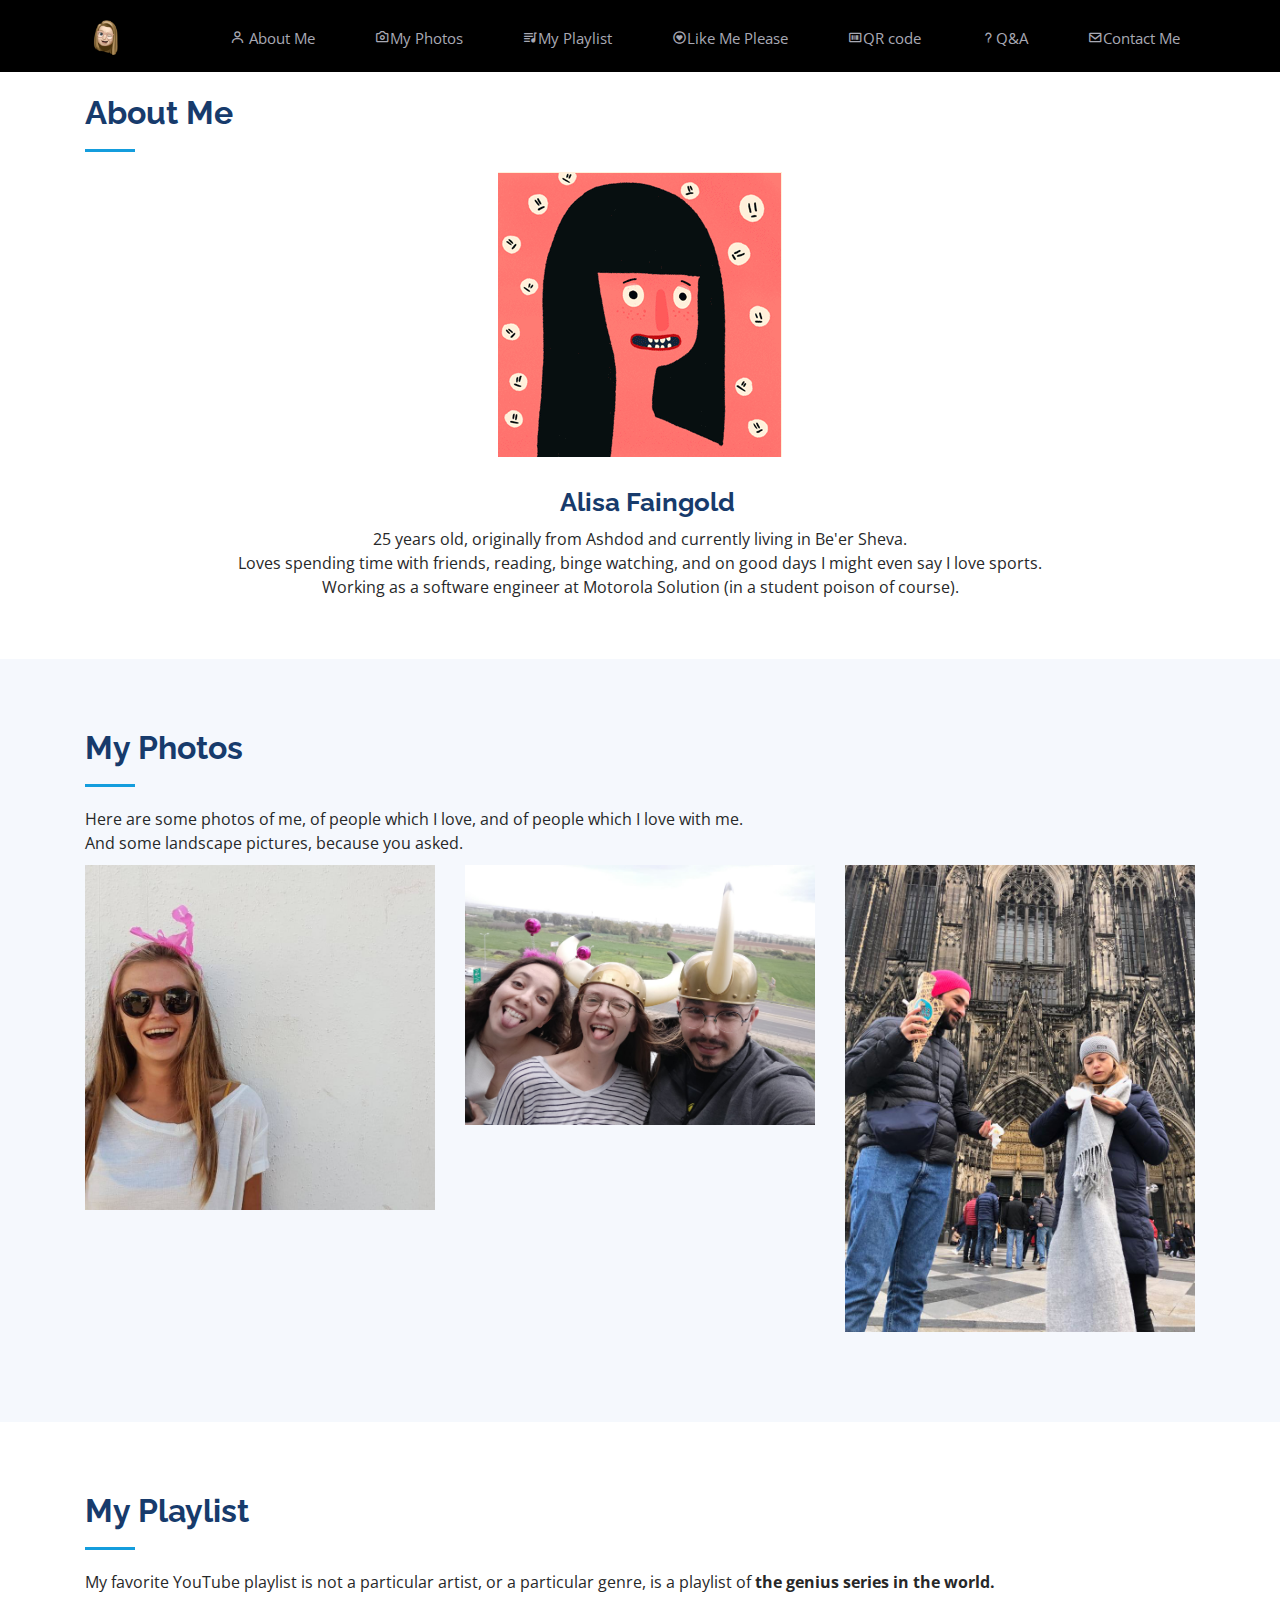
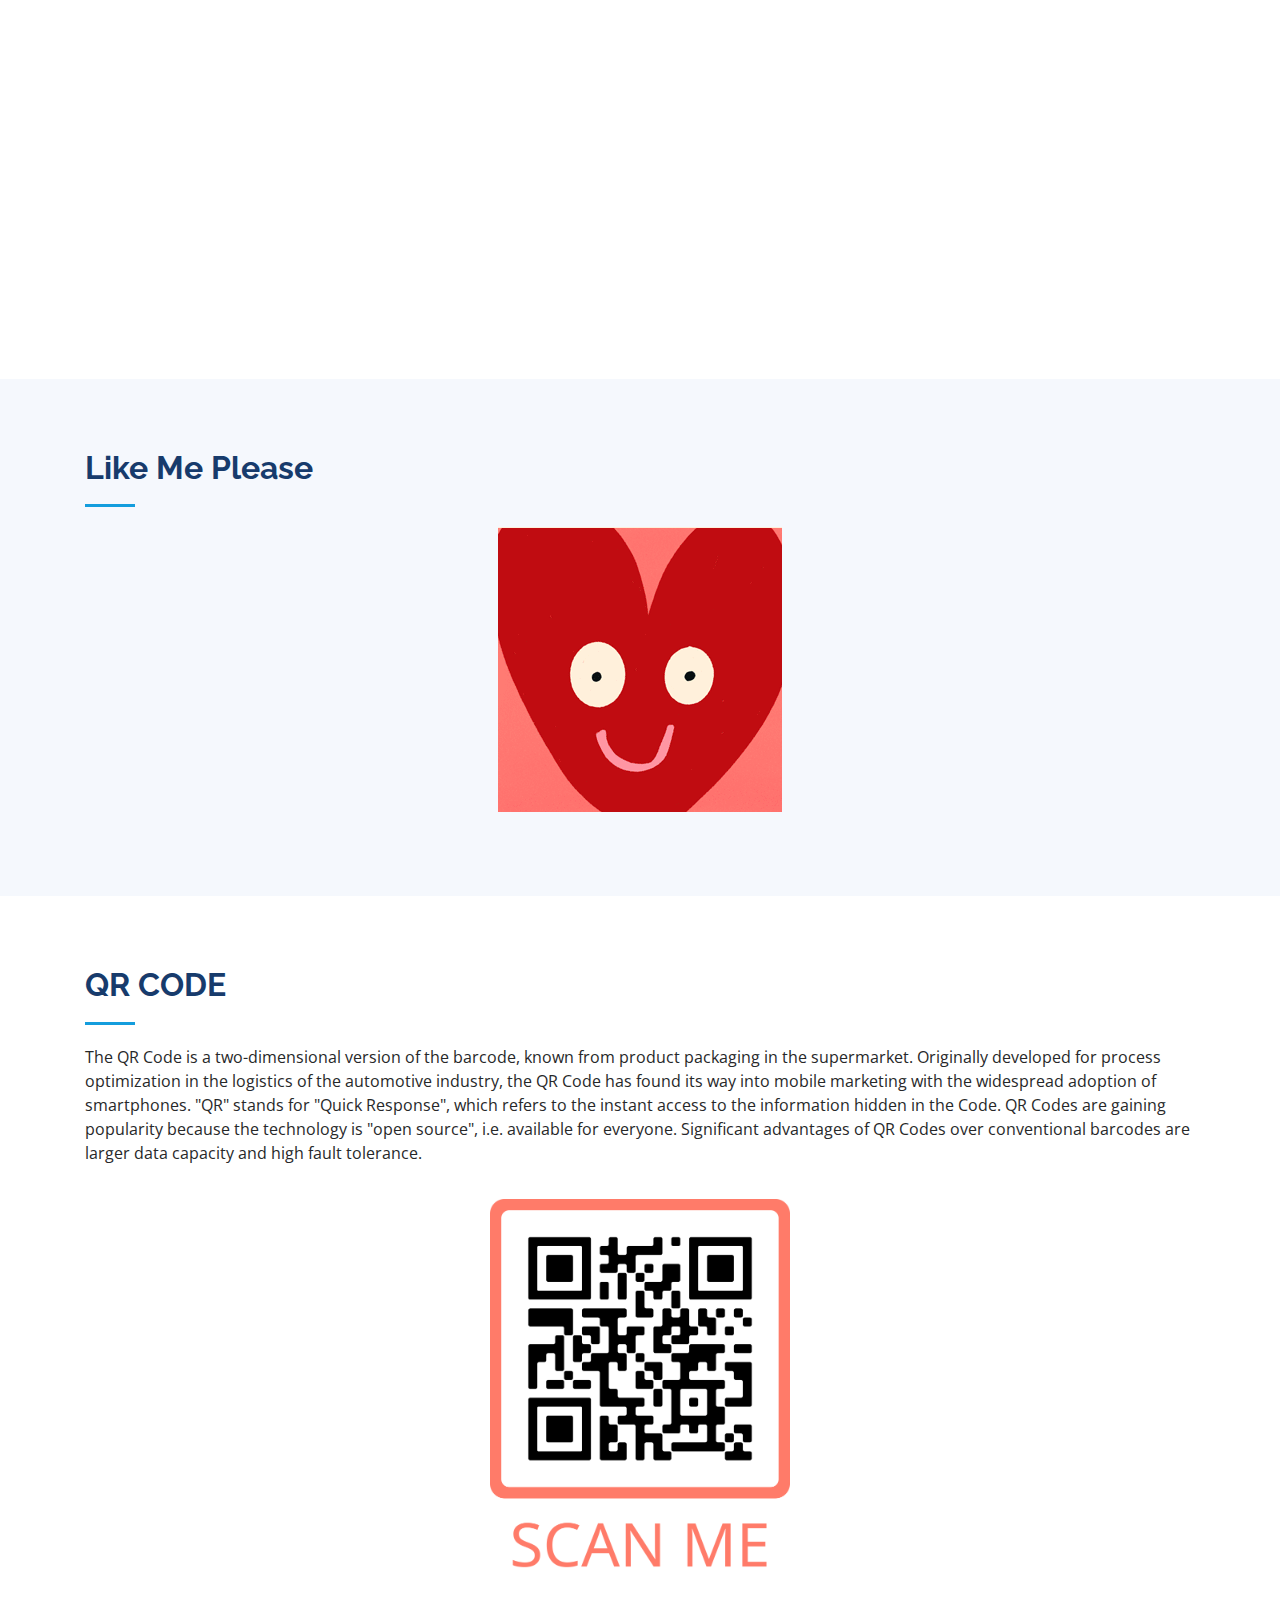
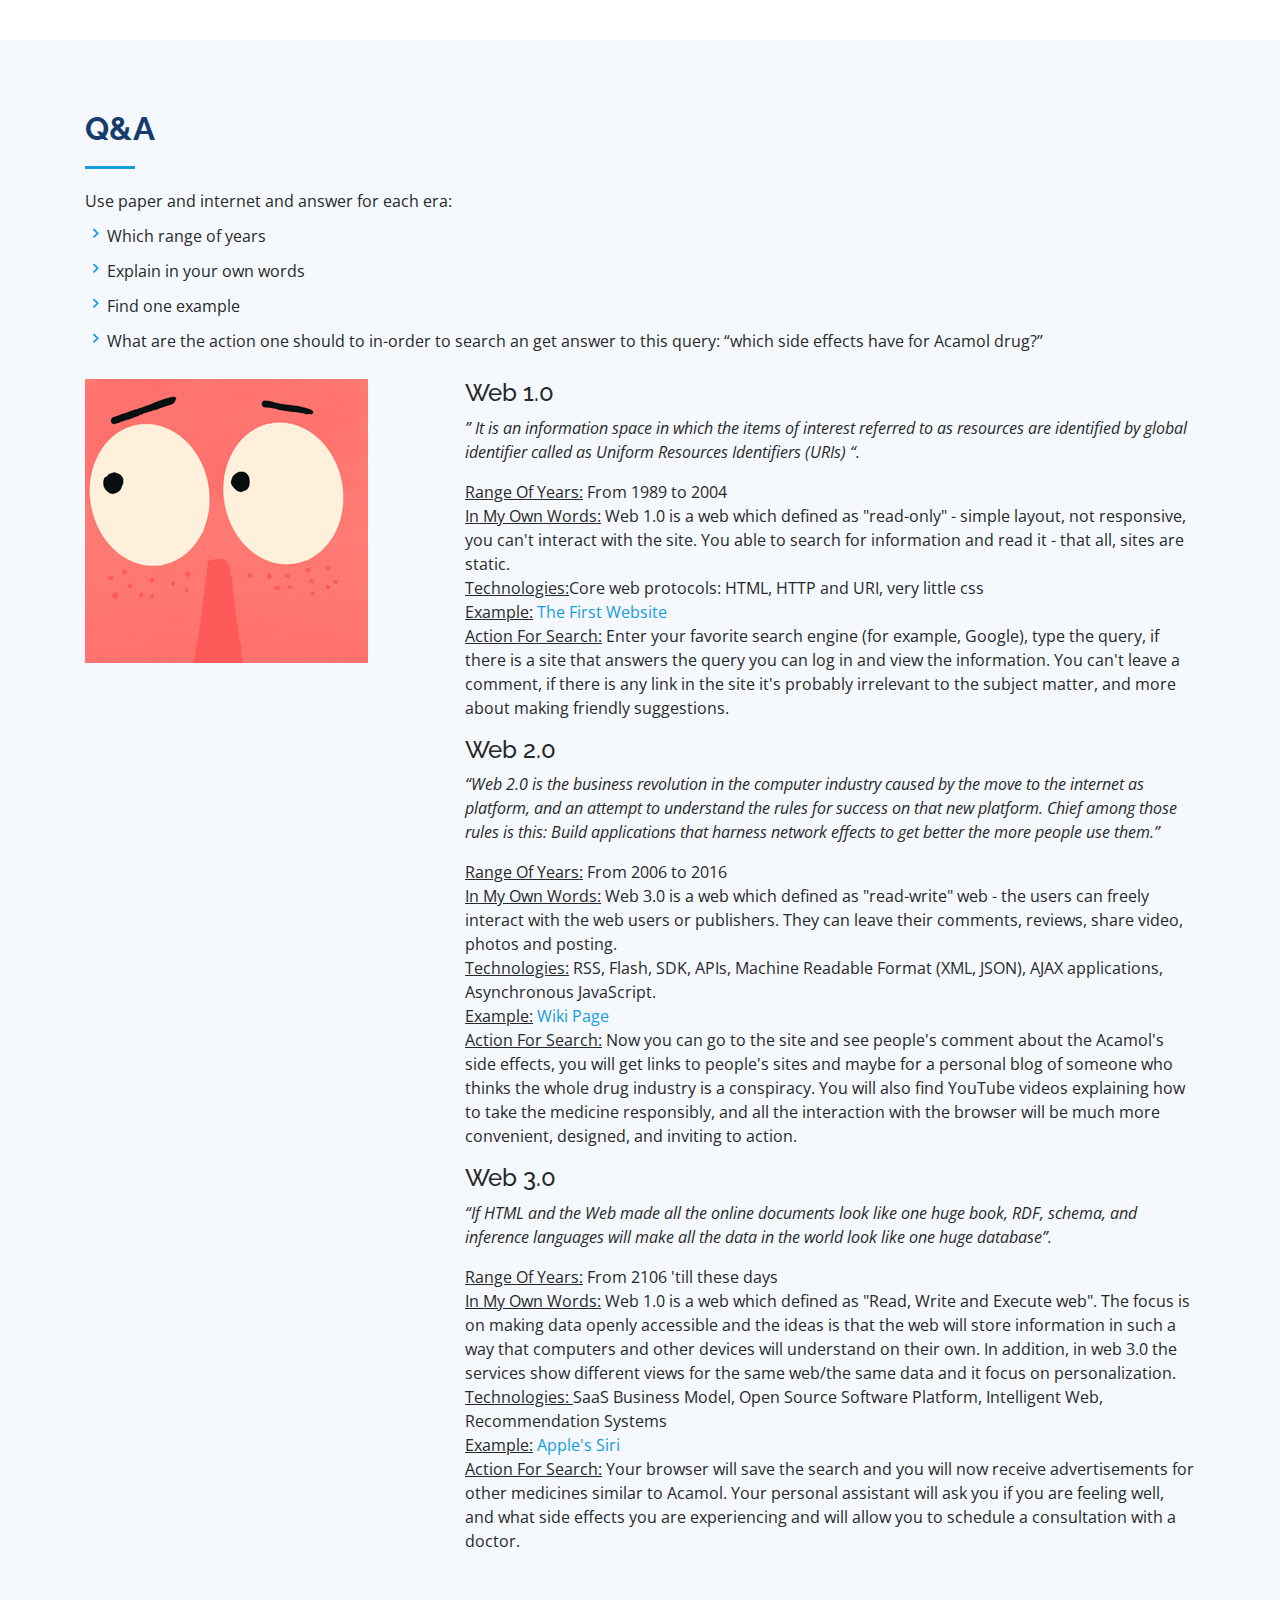
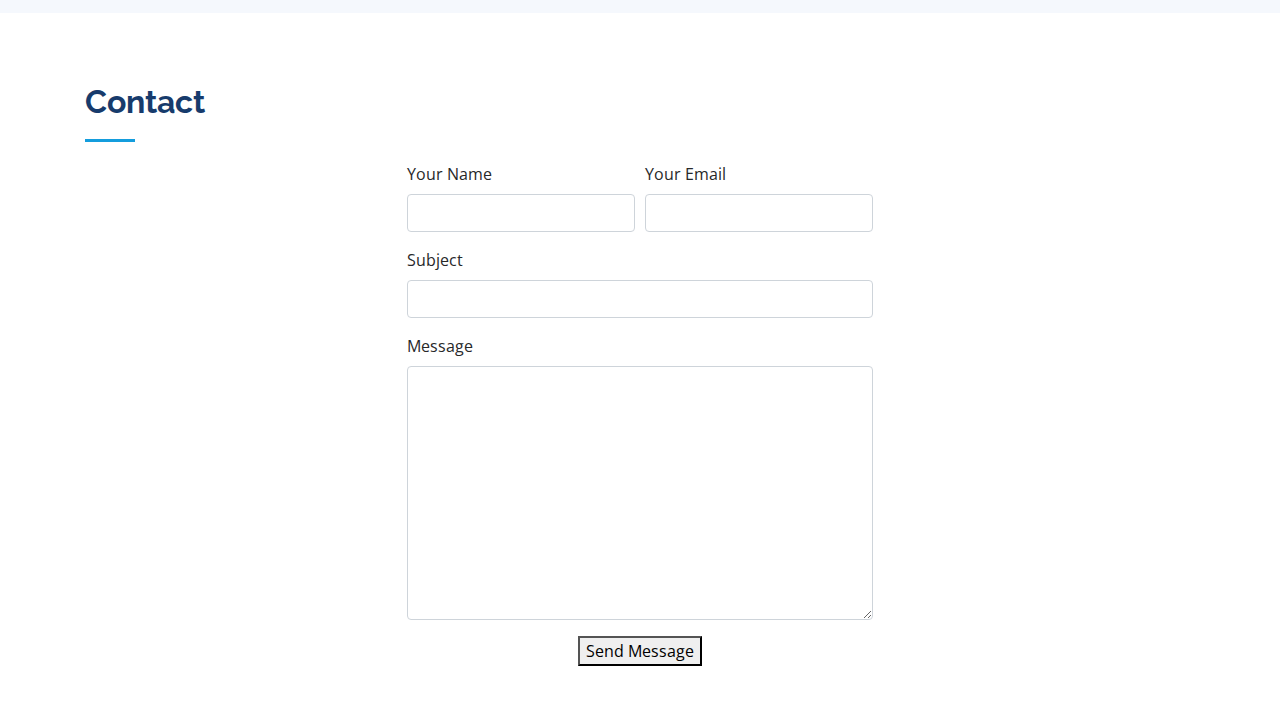
==== index.html @ dc99bf4f "done" ====
<!DOCTYPE html>
<html>
<head>
    <meta charset="utf-8">
    <meta content="width=device-width, initial-scale=1.0" name="viewport">

    <title>Alisa Faingold ffffffffff</title>
    <meta content="" name="descriptison">
    <meta content="" name="keywords">

    <!-- Google Fonts -->
    <link href="https://fonts.googleapis.com/css?family=Open+Sans:300,300i,400,400i,600,600i,700,700i|Raleway:300,300i,400,400i,500,500i,600,600i,700,700i|Poppins:300,300i,400,400i,500,500i,600,600i,700,700i"
          rel="stylesheet">
    <!-- Boxicons Icons -->
    <link href='https://cdn.jsdelivr.net/npm/boxicons@2.0.5/css/boxicons.min.css' rel='stylesheet'>
    <!-- Bootstrap CSS-->
    <link rel="stylesheet" href="https://stackpath.bootstrapcdn.com/bootstrap/4.4.1/css/bootstrap.min.css"
          integrity="sha384-Vkoo8x4CGsO3+Hhxv8T/Q5PaXtkKtu6ug5TOeNV6gBiFeWPGFN9MuhOf23Q9Ifjh" crossorigin="anonymous">
    <!-- CSS File -->
    <link rel="stylesheet" type="text/css" href="style.css"/>

</head>
<body>
<!--side menu-->
<main id="main">
    <header id="header" class="fixed-top">

        <div class="container d-flex">

            <div class="logo mr-auto">
                <!--                <h1 class="text-light"><a href="index.html"></a></h1>-->
                <!-- Uncomment below if you prefer to use an image logo -->
                <a href="index.html"><img src="images/logo.webp" alt="" class="img-fluid"></a>
            </div>

            <nav class="nav-menu d-none d-lg-block" id="menu">
                <ul>
                    <li><a href="#about"><i class="bx bx-user"></i> <span>About Me</span></a></li>
                    <li><a href="#photos"><i class="bx bx-camera"></i>My Photos</a></li>
                    <li><a href="#playlist"><i class='bx bxs-playlist'></i>My Playlist</a></li>
                    <li><a href="#like"><i class="bx bx-heart-circle"></i>Like Me Please</a></li>
                    <li><a href="#qrcoder"><i class="bx bx-barcode"></i>QR code</a></li>
                    <li><a href="#spa"><i class="bx bx-question-mark"></i>Q&A</a></li>
                    <li><a href="#contact"><i class="bx bx-envelope"></i>Contact Me</a></li>
                </ul>
            </nav>
    </header>
    <!--End Side Menu-->

    <!--About Section-->
    <section id="about" class="about">
        <div class="container">
            <div class="section-title">
                <br>
                <h2>About Me</h2>
            </div>
            <div class="row justify-content-center image">
                <img src="images/about.gif" class="img-fluid" alt="">
            </div>
            <div class="row justify-content-center content">
                <div class="col-md-4 offset-md-2">
                    <h3>Alisa Faingold</h3>
                </div>
                <p align="center">
                    25 years old, originally from Ashdod and currently living in Be'er Sheva.<br>
                    Loves spending time with friends, reading, binge watching, and on good days I might even say I love
                    sports.<br>
                    Working as a software engineer at Motorola Solution (in a student poison of course).
                </p>
            </div>
        </div>
    </section>

    <!--    Photo Section-->
    <section id="photos" class="photos section-bg">
        <div class="container">
            <div class="section-title">
                <h2>My Photos</h2>
                Here are some photos of me, of people which I love, and of people which I love with me.<br>
                And some landscape pictures, because you asked.
                </p>
            </div>
            <div class="row portfolio-container">
                <div class="col-lg-4 col-md-6 portfolio-item filter-app">
                    <div class="portfolio-wrap">
                        <img src="images/me.jpg" class="img-fluid" alt="">
                    </div>
                </div>
                <div class="col-lg-4 col-md-6 portfolio-item filter-app">
                    <div class="portfolio-wrap">
                        <img src="images/me1.jpeg" class="img-fluid" alt="">
                    </div>
                </div>
                <div class="col-lg-4 col-md-6 portfolio-item filter-app">
                    <div class="portfolio-wrap">
                        <img src="images/me2.jpeg" class="img-fluid" alt="">
                    </div>
                </div>

            </div>
        </div>
    </section>
    <!--Playlist Section-->
    <section id="playlist" class="playlist">
        <div class="container">
            <div class="section-title">
                <h2>My Playlist</h2>
                <p>My favorite YouTube playlist is not a particular artist, or a particular genre, is a playlist
                    of<strong> the genius series in the world.</strong></p>
            </div>
            <div class="row justify-content-center image">
                <iframe width="560" height="315" src="https://www.youtube.com/embed/xcXpKgjBxVE" frameborder="0"
                        allow="accelerometer; autoplay; encrypted-media; gyroscope; picture-in-picture"
                        allowfullscreen></iframe>
            </div>
        </div>
    </section>

    <!--like section-->
    <section id="like" class="Like section-bg">
        <div class="container">
            <div class="section-title">
                <h2>Like Me Please</h2>
            </div>
            <div class="row justify-content-center image">
                <img src="images/like.gif" class="img-fluid" alt="">
            </div>

            <div class="row justify-content-center">
                <div class="col-md-3">
                    <br>
                    <script async defer crossorigin="anonymous"
                            src="https://connect.facebook.net/en_US/sdk.js#xfbml=1&version=v3.0"></script>
                    <!-- Your like button code -->
                    <div class="fb-like"
                         data-href=""
                         data-layout="standard"
                         data-action="like"
                         data-show-faces="true">
                    </div>
                </div>
            </div>
        </div>
    </section>
    <!--    QR Code Section-->
    <section id="qrcoder" class="section">
        <div class="container">
            <div class="section-title">
                <h2>QR CODE</h2>
                <p>
                    The QR Code is a two-dimensional version of the barcode, known from product packaging in the
                    supermarket. Originally developed for process optimization in the logistics of the automotive
                    industry, the QR Code has found its way into mobile marketing with the widespread adoption of
                    smartphones.
                    "QR" stands for "Quick Response", which refers to the instant access to the information hidden in
                    the Code.
                    QR Codes are gaining popularity because the technology is "open source", i.e. available for
                    everyone.
                    Significant advantages of QR Codes over conventional barcodes are larger data capacity and high
                    fault tolerance.
                    <br>
                    <br>
                </p>
            </div>
            <div class="row justify-content-center image">
                <div class="portfolio-item filter-app">
                    <img src="images/qr.png" class="img-fluid" width="300">
                </div>
            </div>
        </div>
    </section>
    <!--    Q&A Section-->
    <section id="spa" class="spa section-bg">
        <div class="container">
            <div class="section-title">
                <h2>Q&A</h2>
                <p>
                    Use paper and internet and answer for each era: <br>
                <ul>
                    <li><i class="bx bx-chevron-right"></i>Which range of years</li>
                    <li><i class="bx bx-chevron-right"></i>Explain in your own words</li>
                    <li><i class="bx bx-chevron-right"></i>Find one example</li>
                    <li><i class="bx bx-chevron-right"></i>What are the action one should to in-order to search an get
                        answer to this query: “which side effects have for Acamol drug?”
                    </li>
                    </li>
                </ul>

                </p>
            </div>
            <div class="row">
                <div class="col-lg-4" data-aos="fade-right">
                    <img src="images/qa.gif" class="img-fluid" alt="">
                </div>
                <div class="col-lg-8 pt-4 pt-lg-0 content" data-aos="fade-left">
                    <h4>Web 1.0 </h4>
                    <p class="font-italic">
                        ” It is an information space in which the items of
                        interest referred to as resources are identified by global
                        identifier called as Uniform Resources Identifiers (URIs) “.
                    </p>
                    <p>
                        <u>Range Of Years:</u> From 1989 to 2004</br>
                        <u>In My Own Words:</u> Web 1.0 is a web which defined as "read-only" - simple layout,
                        not responsive, you can't interact with the site. You able to search for information and read it
                        - that all, sites are static. </br>
                        <u>Technologies:</u>Core web protocols: HTML, HTTP and URI, very little css </br>
                        <u>Example:</u> <a href="http://info.cern.ch/">The First Website</a> </br>
                        <u>Action For Search:</u> Enter your favorite search engine (for example, Google), type the query,
                        if there is a site that answers the query you can log in and view the information. You can't leave a comment,
                        if there is any link in the site it's probably irrelevant to the subject matter, and more about making friendly suggestions.
                        </br>
                    </p>
                    <h4>Web 2.0 </h4>
                    <p class="font-italic">
                        “Web 2.0 is the business revolution in the
                        computer industry caused by the move to the
                        internet as platform, and an attempt to
                        understand the rules for success on that new
                        platform. Chief among those rules is this: Build
                        applications that harness network effects to get
                        better the more people use them.”
                    </p>
                    <p>
                        <u>Range Of Years:</u> From 2006 to 2016</br>
                        <u>In My Own Words:</u> Web 3.0 is a web which defined as "read-write" web - the users
                        can freely interact with the web users or publishers. They can leave their comments, reviews, share video, photos and
                        posting.
                        </br>
                        <u>Technologies:</u> RSS, Flash, SDK, APIs, Machine Readable Format (XML, JSON), AJAX applications, Asynchronous JavaScript. </br>
                        <u>Example:</u><a href="https://en.wikipedia.org/wiki/Wiki"> Wiki Page</a></br>
                        <u>Action For Search:</u> Now you can go to the site and see people's comment about the Acamol's side effects,
                        you will get links to people's sites and maybe for a personal blog of someone who thinks the whole drug industry is a conspiracy.
                        You will also find YouTube videos explaining how to take the medicine responsibly,
                        and all the interaction with the browser will be much more convenient, designed, and inviting to action.
                        </br>
                    </p>
                    <h4>Web 3.0 </h4>
                    <p class="font-italic">
                        “If HTML and the Web made all the online
                        documents look like one huge book, RDF, schema, and
                        inference languages will make all the data in the world
                        look like one huge database”.
                    </p>
                    <p>
                        <u>Range Of Years:</u> From 2106 'till these days</br>
                        <u>In My Own Words:</u> Web 1.0 is a web which defined as "Read, Write and Execute web". The focus is on making data openly accessible
                        and the ideas is that the web will store information in such a way that computers and other devices will understand on their own.
                        In addition, in web 3.0 the services show different views for the same web/the same data and it focus on personalization.</br>
                        <u>Technologies: </u>SaaS Business Model, Open Source Software Platform, Intelligent Web, Recommendation Systems</br>
                        <u>Example:</u><a href="https://www.apple.com/siri/"> Apple's Siri</a> </br>
                        <u>Action For Search:</u> Your browser will save the search and you will now receive advertisements for other medicines similar to Acamol.
                        Your personal assistant will ask you if you are feeling well, and what side effects you are experiencing
                        and will allow you to schedule a consultation with a doctor.</br>
                    </p>
                </div>
            </div>

        </div>
    </section>
    <!--Contact Section-->
    <section id="contact" class="section">
        <div class="container">
            <div class="section-title">
                <h2>Contact</h2>
            </div>
        </div>
        <div class="row justify-content-center">
            <form action="mailto:alisaf@post.bgu.ac.il" method="post" role="form" class="php-email-form">
                <div class="form-row">
                    <div class="form-group col-md-6">
                        <label for="name">Your Name</label>
                        <input type="text" name="name" class="form-control" id="name"/>
                        <div class="validate"></div>
                    </div>
                    <div class="form-group col-md-6">
                        <label for="name">Your Email</label>
                        <input type="email" class="form-control" name="email" id="email" data-rule="email"
                               data-msg="Please enter a valid email"/>
                        <div class="validate"></div>
                    </div>
                </div>
                <div class="form-group">
                    <label for="name">Subject</label>
                    <input type="text" class="form-control" name="subject" id="subject"/>
                    <div class="validate"></div>
                </div>
                <div class="form-group">
                    <label for="name">Message</label>
                    <textarea class="form-control" id="message1" rows="10" value=""></textarea>
                    <div class="validate"></div>
                </div>
                <div class="text-center">
                    <button type="submit" name="submit" onclick="function addSmile() {
                        document.getElementById('message1').value +='&#127803';
                    }
                    addSmile()">Send Message</button>
                </div>
            </form>
        </div>
    </section>

</main>

<script type="text/javascript">
    $(function () {
        $("#nav a").click(function (e) {
            e.preventDefault();
            $('html,body').scrollTo(this.hash, this.hash);
        });
    });
</script>
<script type="text/javascript">
    $(document).scroll(function () {
        $('#menu').toggle($(this).scrollTop() > 1000)
    });​
</script>
</body>
</html>
---- style.css ----
/*--------------------------------------------------------------
# General
--------------------------------------------------------------*/
body {
	font-family: "Open Sans", sans-serif;
	color: #272829;
}

a {
	color: #149ddd;
}

a:hover {
	color: #37b3ed;
	text-decoration: none;
}

h1, h2, h3, h4, h5, h6 {
	font-family: "Raleway", sans-serif;
}

/*--------------------------------------------------------------
# Header + nav-menu
--------------------------------------------------------------*/
#header {
    height: 72px;
    transition: all 0.5s;
    z-index: 997;
    transition: all 0.5s;
    padding: 15px 0;
    background: #000;
}

#header .logo h1 {
    font-size: 30px;
    margin: 0;
    padding: 6px 0;
    line-height: 1;
    font-weight: 700;
    letter-spacing: 2px;
    text-transform: uppercase;
}

#header .logo h1 a, #header .logo h1 a:hover {
    color: #fff;
    text-decoration: none;
}

#header .logo img {
    padding: 0;
    margin: 0;
    max-height: 40px;
}

@media (max-width: 992px) {
    #header {
        height: 60px;
        padding: 8px 0;
    }
}

/*--------------------------------------------------------------
# Navigation Menu
--------------------------------------------------------------*/
/* Desktop Navigation */
.nav-menu, .nav-menu * {
    margin: 0;
    padding: 0;
    list-style: none;
}

.nav-menu > ul > li {
    position: relative;
    white-space: nowrap;
    float: left;
}

.nav-menu a {
    display: block;
    position: relative;
    color: #a8a9b4;
    padding: 12px 15px;
    margin-bottom: 8px;
    transition: 0.3s;
    font-size: 15px;
    /*font-family: "Open Sans", sans-serif;*/
}

.nav-menu > ul > li + li {
    margin-left: 30px;
}

.nav-menu > ul > li > a:before {
    content: "";
    position: absolute;
    width: 100%;
    height: 2px;
    bottom: 3px;
    left: 0;
    background-color:  #149ddd;
    visibility: hidden;
    width: 0px;
    transition: all 0.3s ease-in-out 0s;
}


.nav-menu a:hover, .nav-menu .active > a, .nav-menu li:hover > a {
    color: #149ddd;
}





/*--------------------------------------------------------------
# Sections General
--------------------------------------------------------------*/
section {
	padding: 60px 0;
	overflow: hidden;
}

.section-bg {
	background: #f5f8fd;
}

.section-title {
    padding-top: 10px;
}

.section-title h2 {
	font-size: 32px;
	font-weight: bold;
	margin-bottom: 20px;
	padding-bottom: 20px;
	position: relative;
	color: #173b6c;
}

.section-title h2::after {
	content: '';
	position: absolute;
	display: block;
	width: 50px;
	height: 3px;
	background: #149ddd;
	bottom: 0;
	left: 0;
}

.section-title p {
	margin-bottom: 10px;
}


/*--------------------------------------------------------------
# About
--------------------------------------------------------------*/
.about .content h3 {
	font-weight: 700;
	font-size: 26px;
	color: #173b6c;
}


.about .content p:last-child {
	margin-bottom: 0;
}

.about .image{
	padding-bottom: 30px;
}

/*--------------------------------------------------------------
# Photos
--------------------------------------------------------------*/
.photos .portfolio-item {
	margin-bottom: 30px;
}

.photos .portfolio-wrap::before {
	content: "";
	background: rgba(255, 255, 255, 0.5);
	position: absolute;
	left: 0;
	right: 0;
	top: 0;
	bottom: 0;
	transition: all ease-in-out 0.3s;
	z-index: 2;
	opacity: 0;
}
/*--------------------------------------------------------------
# Playlist
--------------------------------------------------------------*/



/*--------------------------------------------------------------
# Q&A
--------------------------------------------------------------*/
.spa ul {
	list-style: none;
	padding: 0;
}

.spa ul li {
	padding-bottom: 10px;
}

.spa ul i {
	font-size: 20px;
	padding-right: 2px;
	color: #149ddd;
}

.spa p:last-child {
	margin-bottom: 0;
}

/*--------------------------------------------------------------
# Contact
--------------------------------------------------------------*/



@-webkit-keyframes animate-loading {
	0% {
		transform: rotate(0deg);
	}
	100% {
		transform: rotate(360deg);
	}
}

@keyframes animate-loading {
	0% {
		transform: rotate(0deg);
	}
	100% {
		transform: rotate(360deg);
	}
}
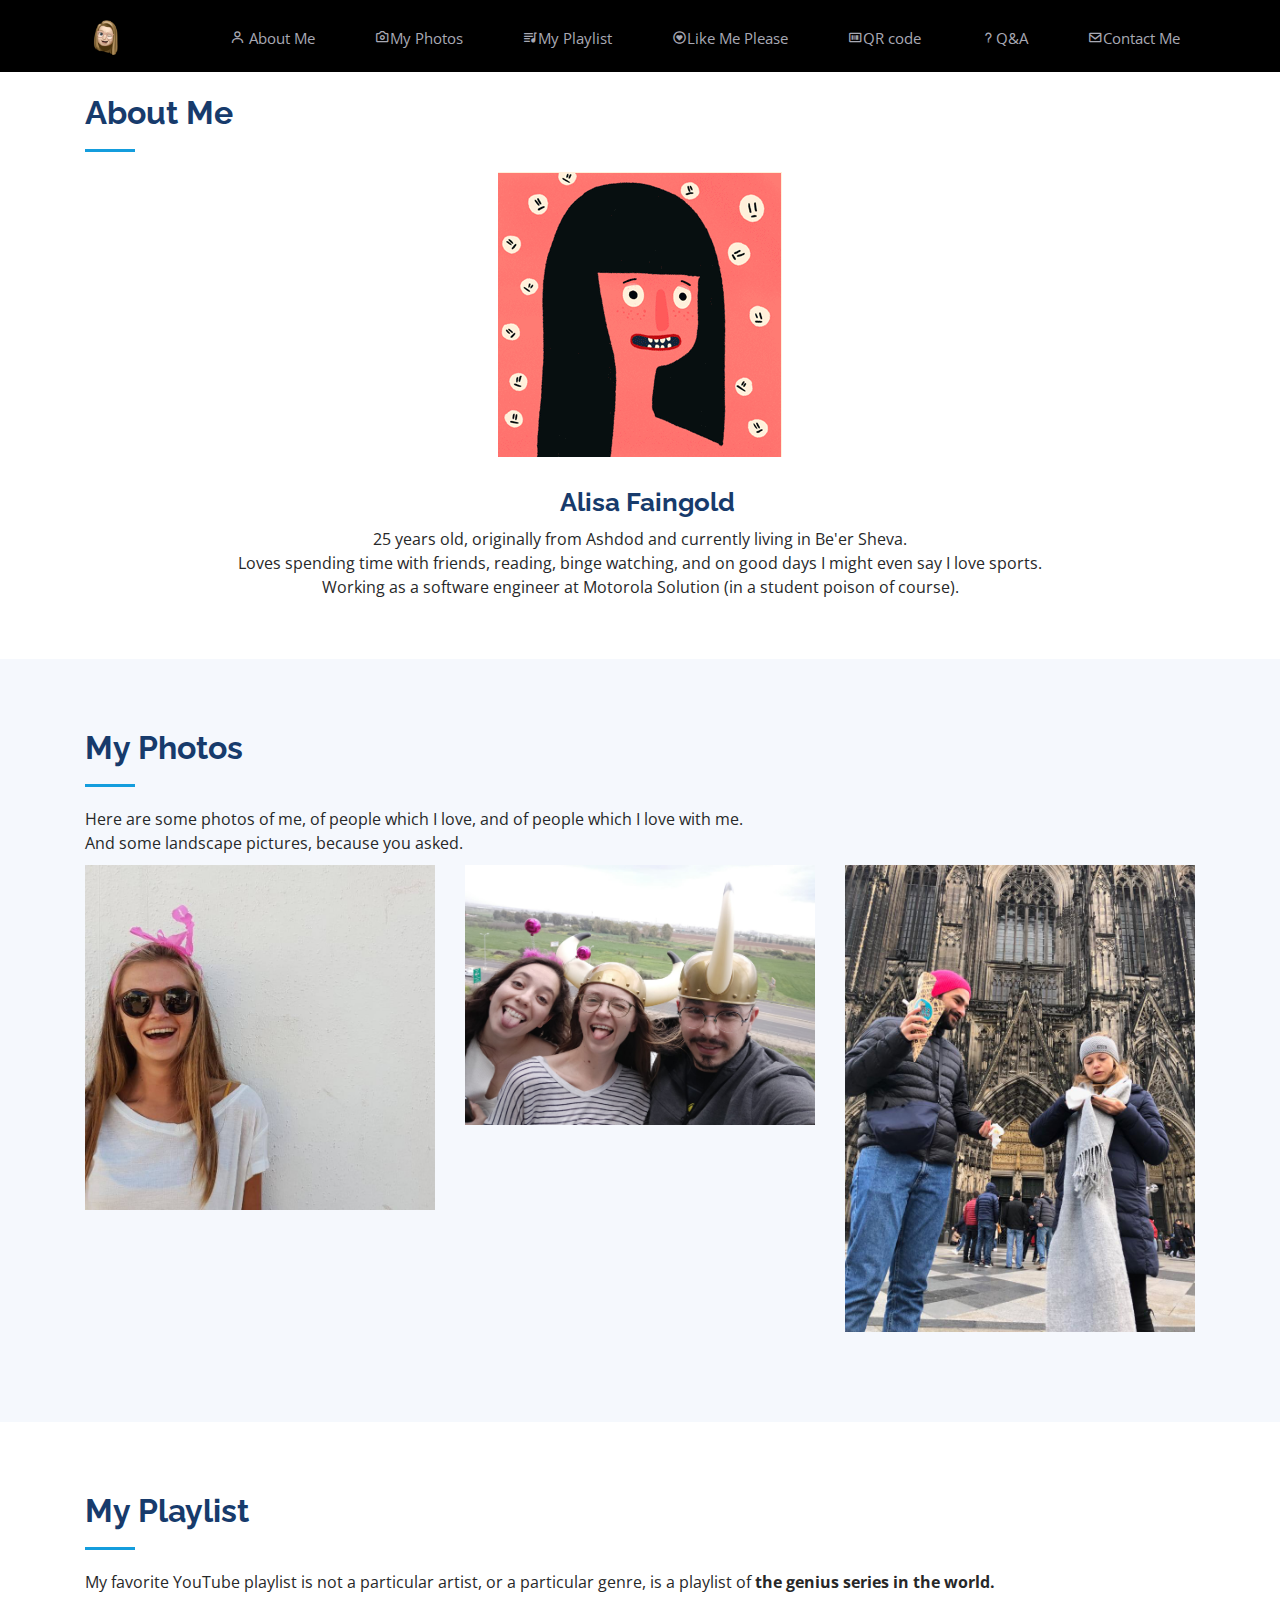
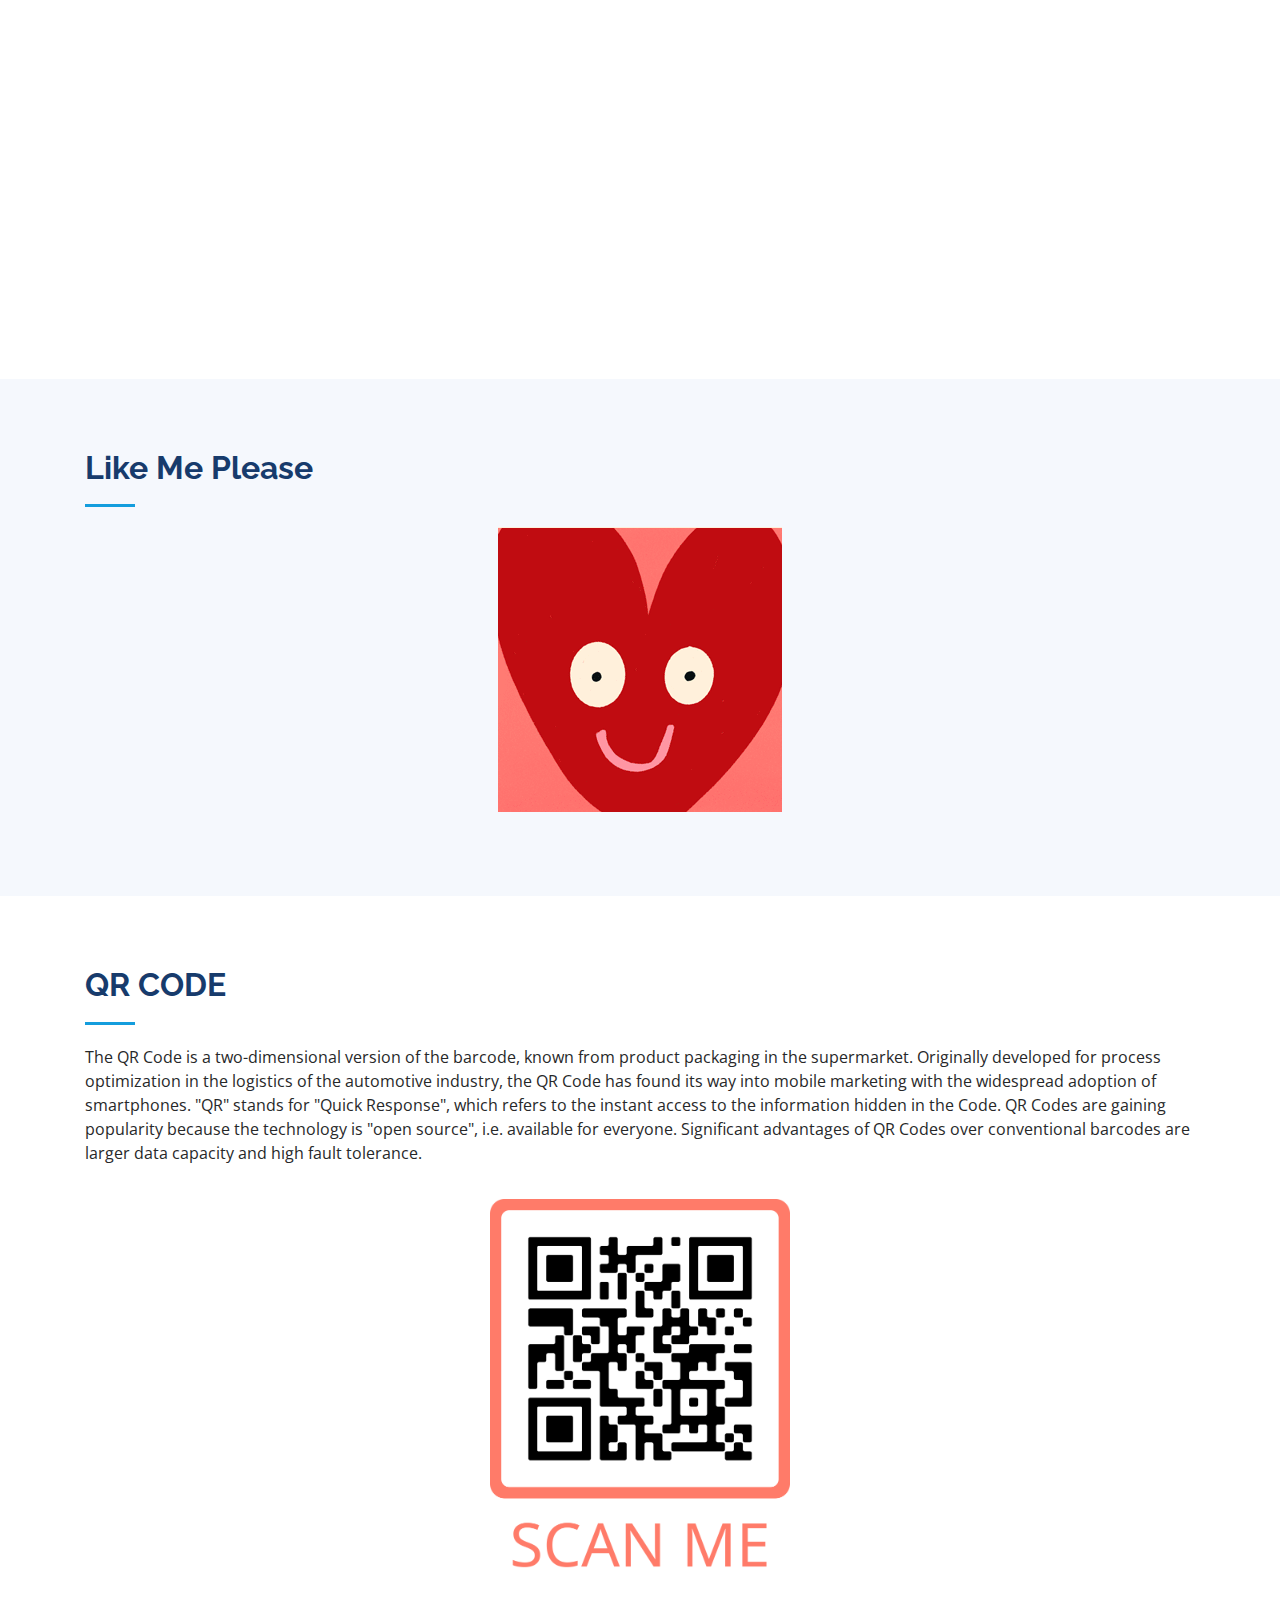
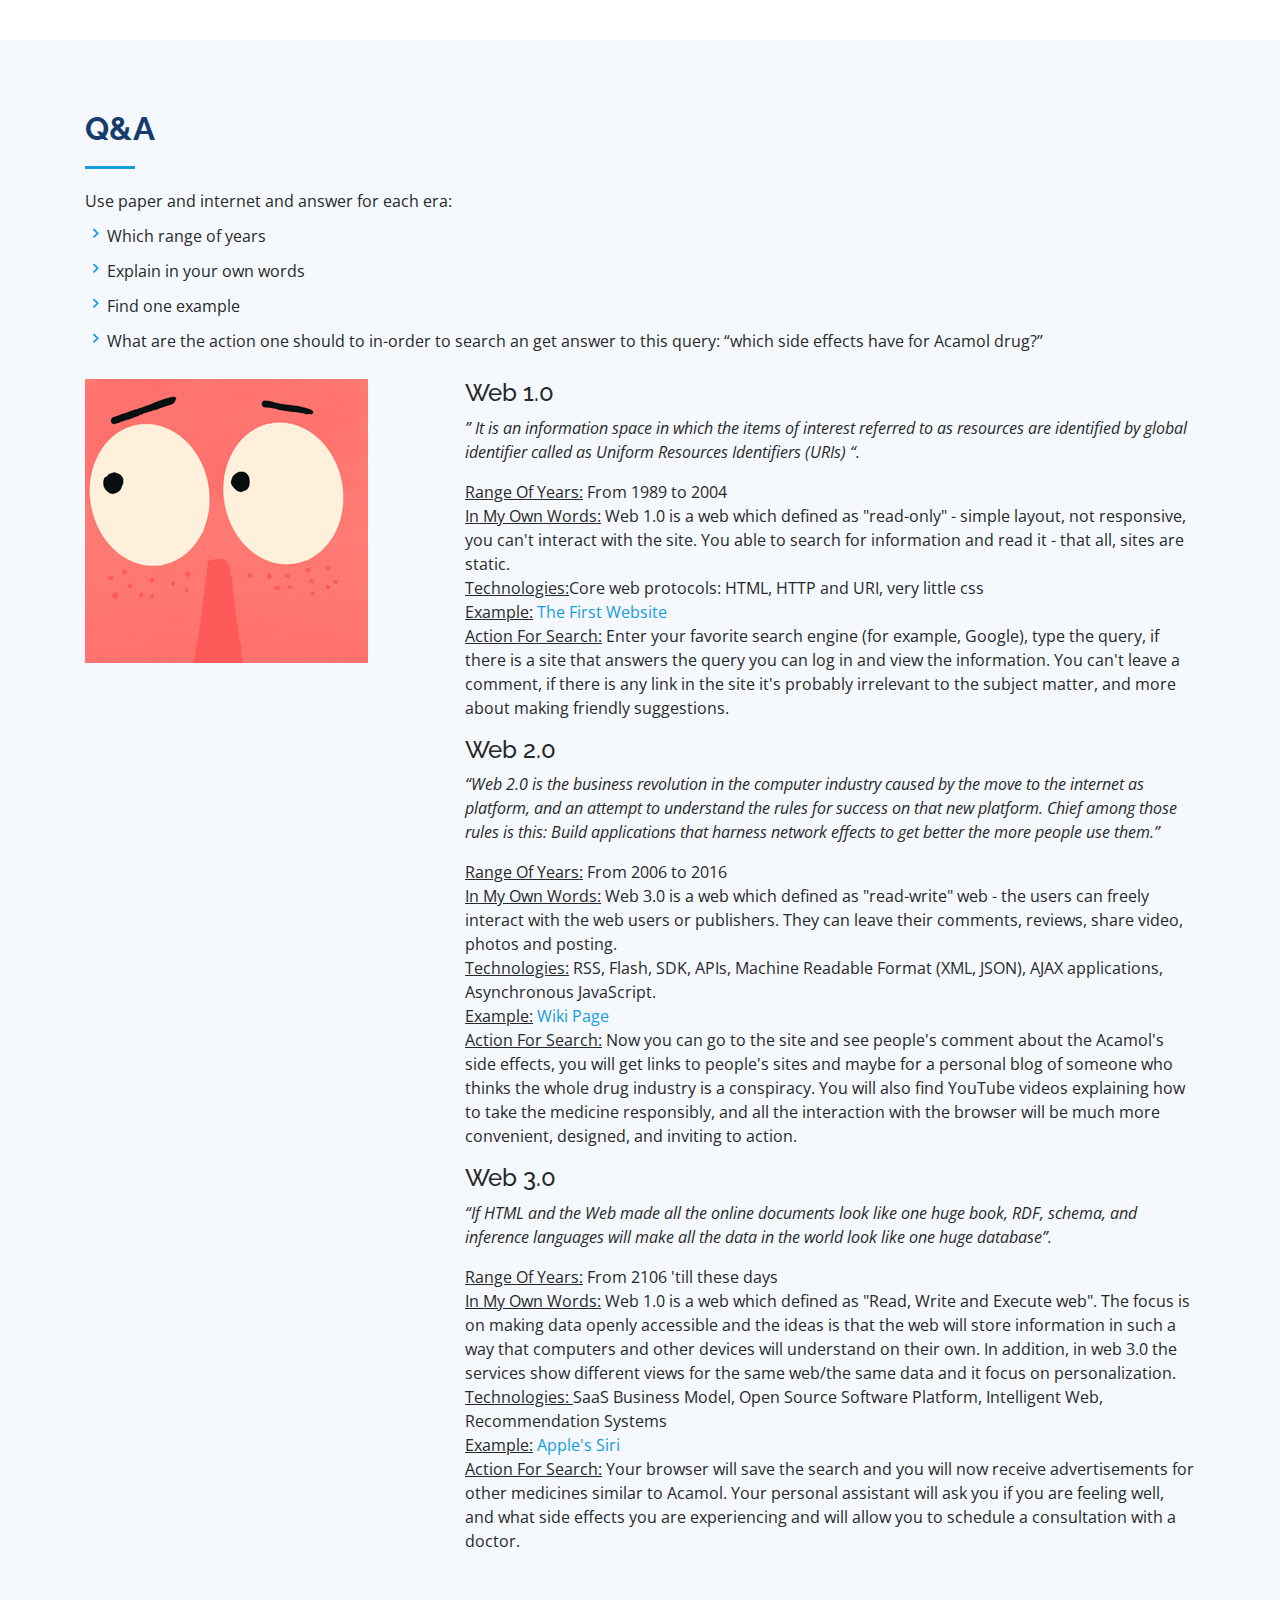
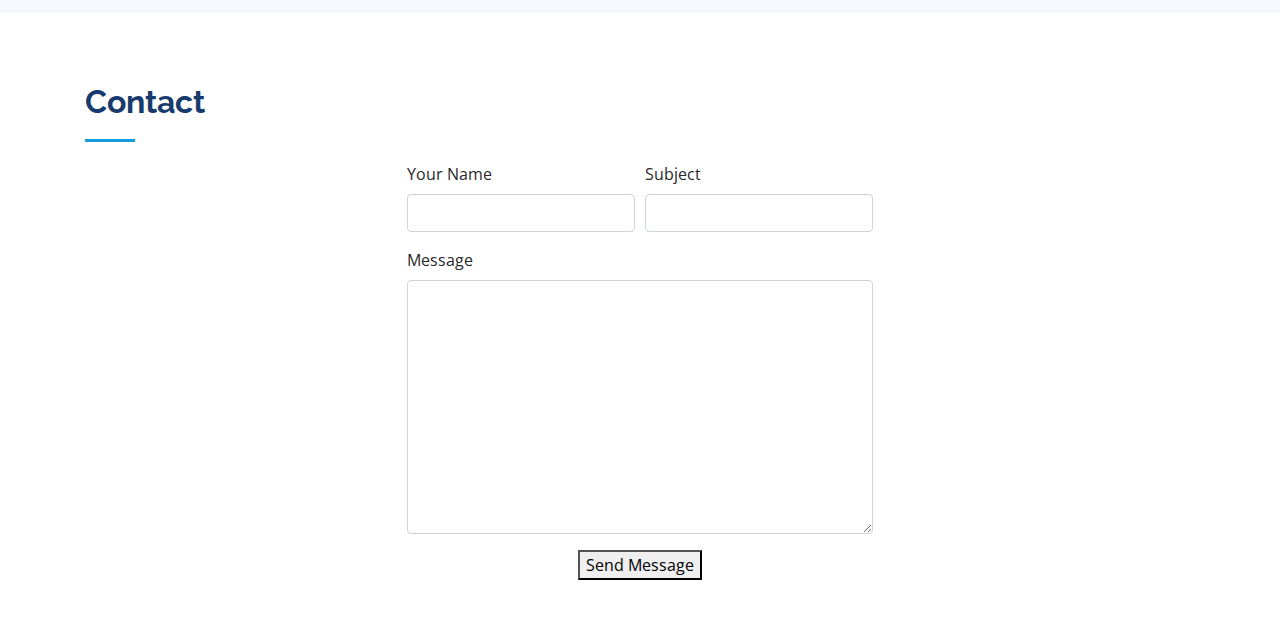
==== commit af726090: "Update index.html" ====
--- a/index.html
+++ b/index.html
@@ -4,7 +4,7 @@
     <meta charset="utf-8">
     <meta content="width=device-width, initial-scale=1.0" name="viewport">
 
-    <title>Alisa Faingold ffffffffff</title>
+    <title>Alisa Faingold</title>
     <meta content="" name="descriptison">
     <meta content="" name="keywords">
 
@@ -274,16 +274,10 @@
                         <div class="validate"></div>
                     </div>
                     <div class="form-group col-md-6">
-                        <label for="name">Your Email</label>
-                        <input type="email" class="form-control" name="email" id="email" data-rule="email"
-                               data-msg="Please enter a valid email"/>
+                        <label for="name">Subject</label>
+                        <input type="text" class="form-control" name="subject" id="subject"/>
                         <div class="validate"></div>
                     </div>
-                </div>
-                <div class="form-group">
-                    <label for="name">Subject</label>
-                    <input type="text" class="form-control" name="subject" id="subject"/>
-                    <div class="validate"></div>
                 </div>
                 <div class="form-group">
                     <label for="name">Message</label>
@@ -316,4 +310,4 @@
     });​
 </script>
 </body>
-</html>+</html>
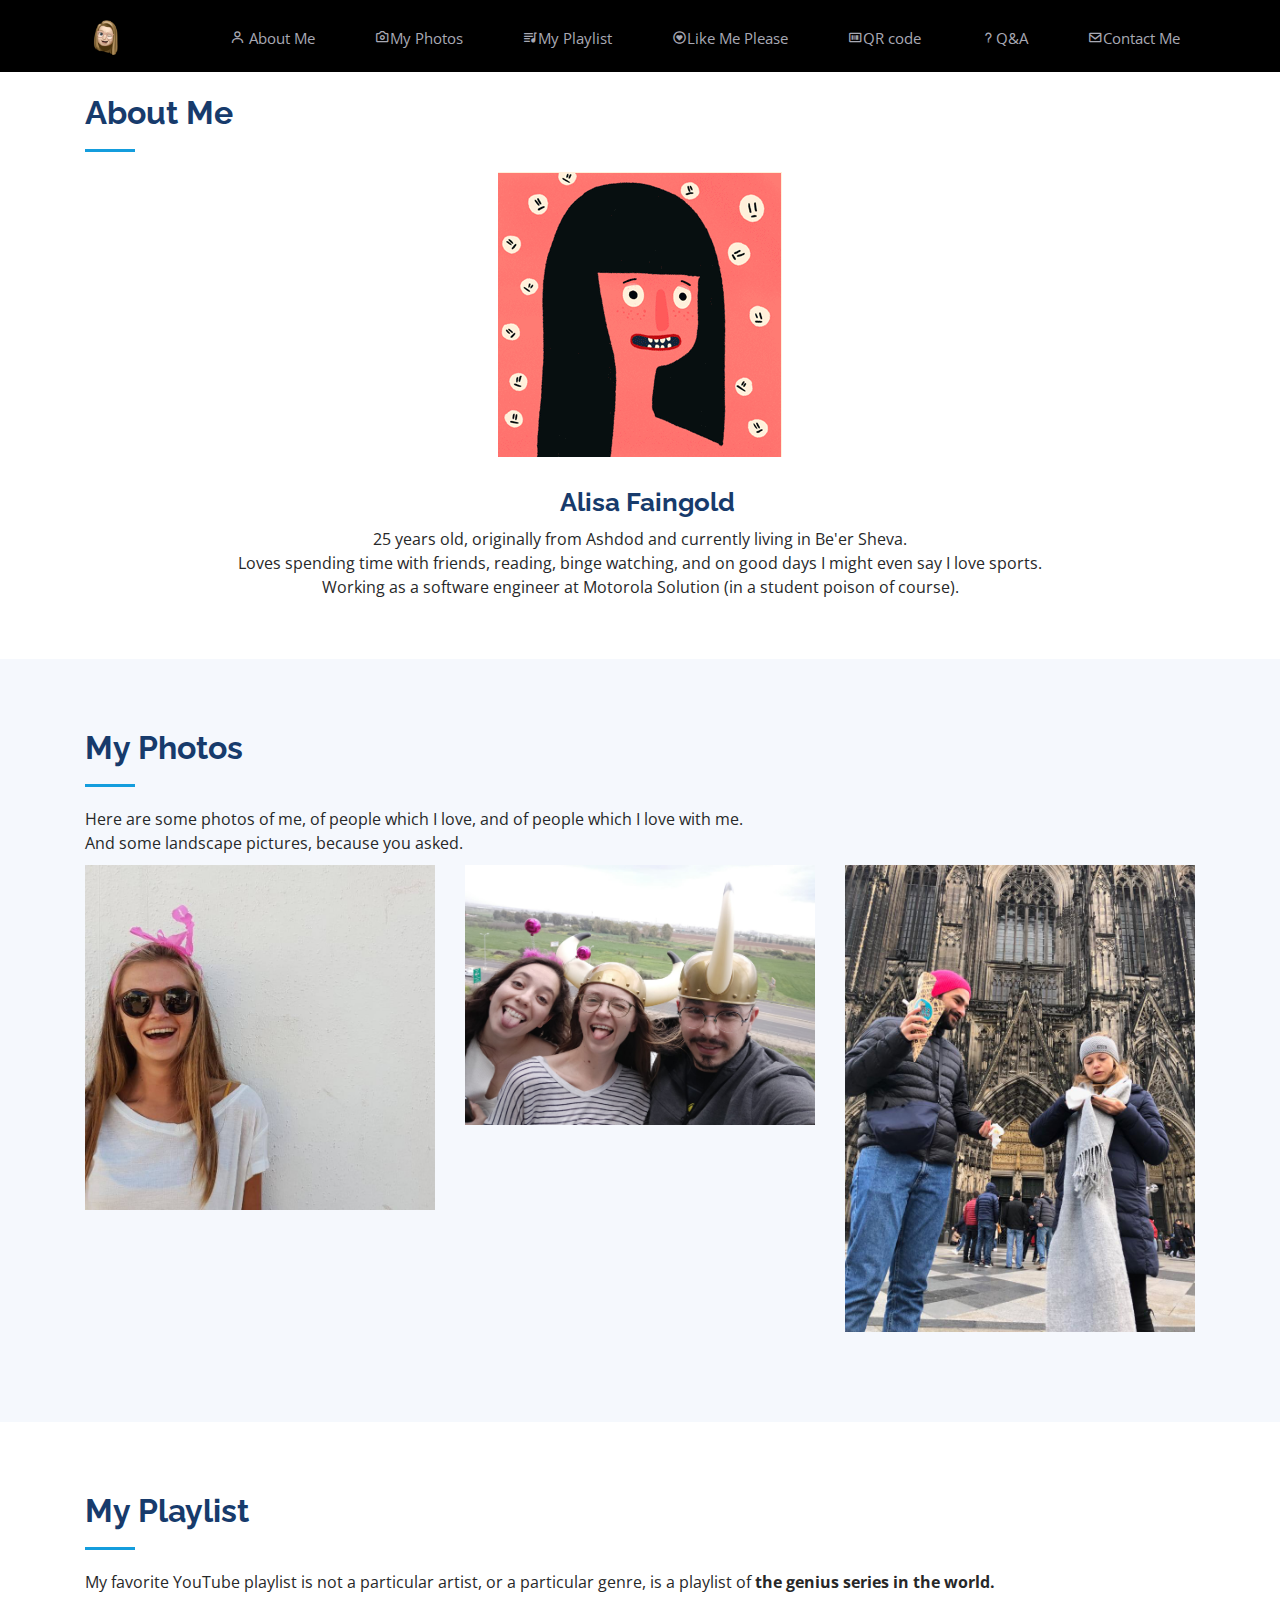
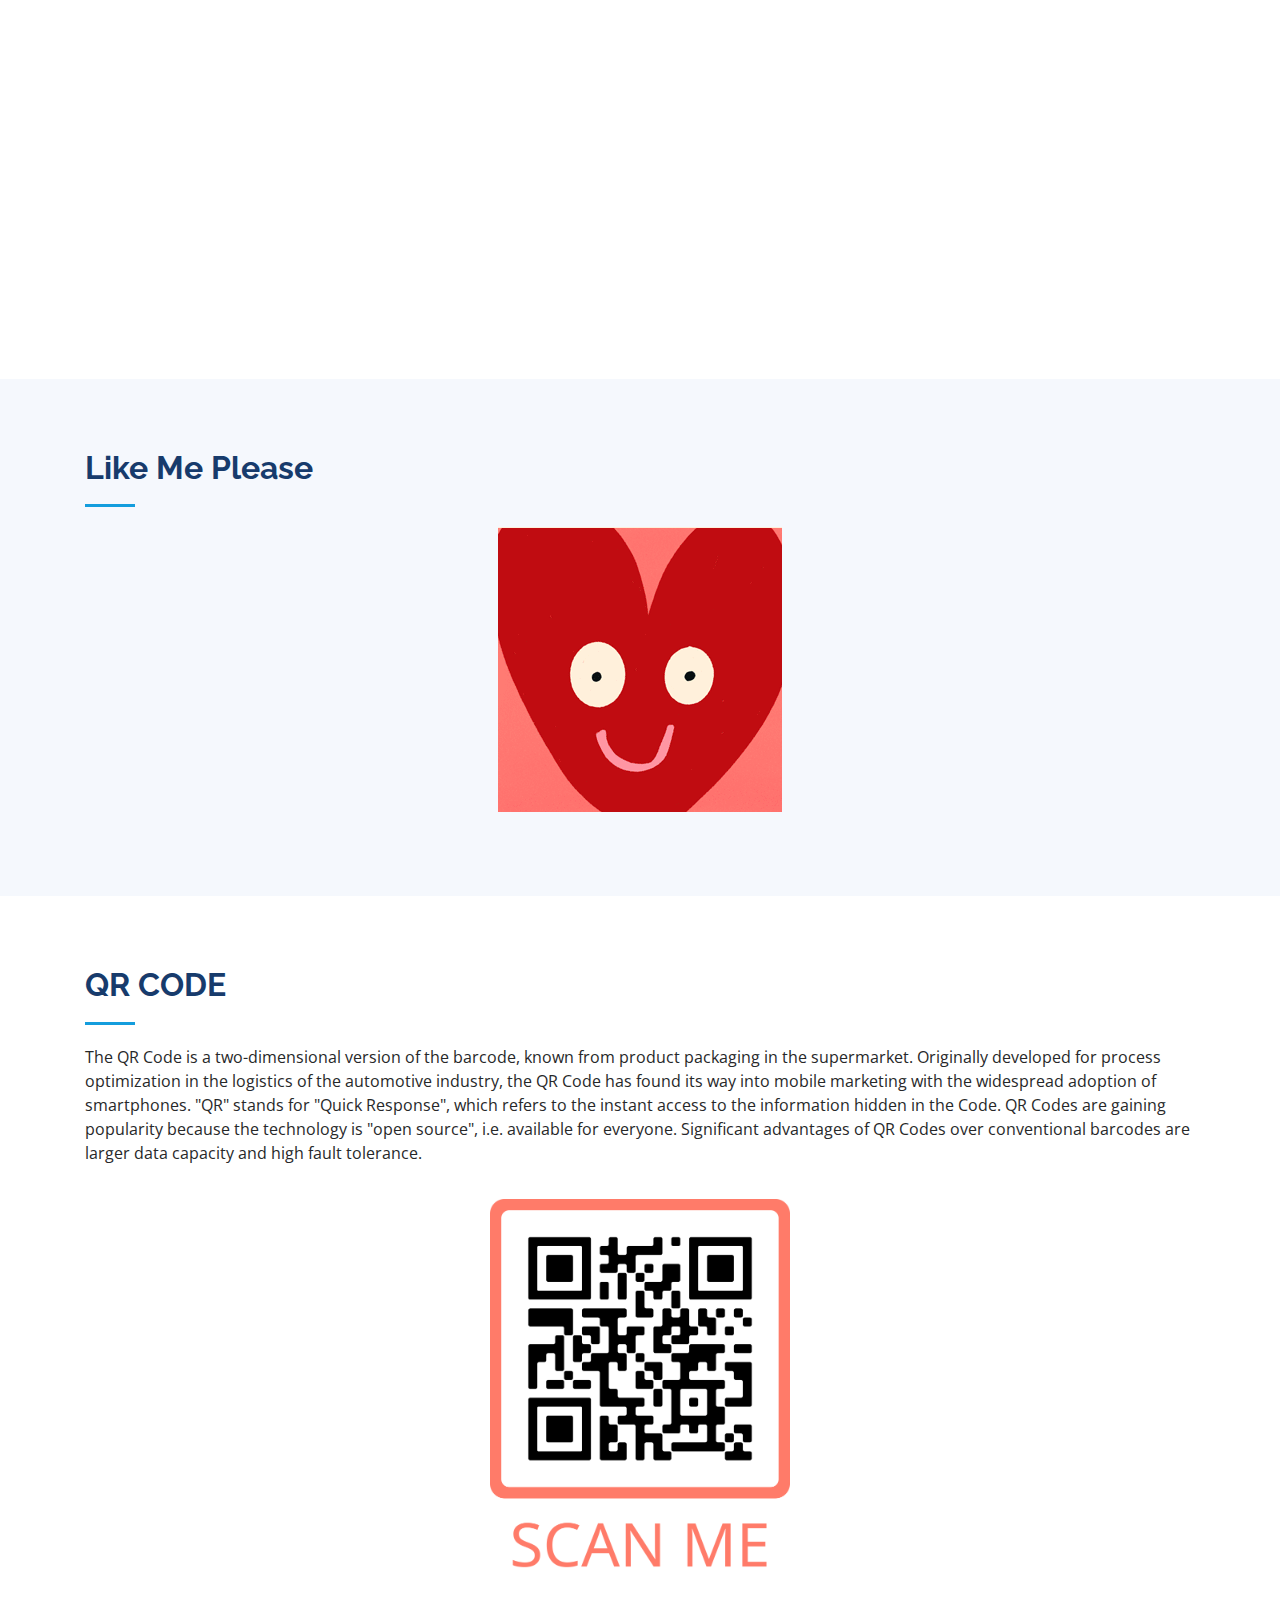
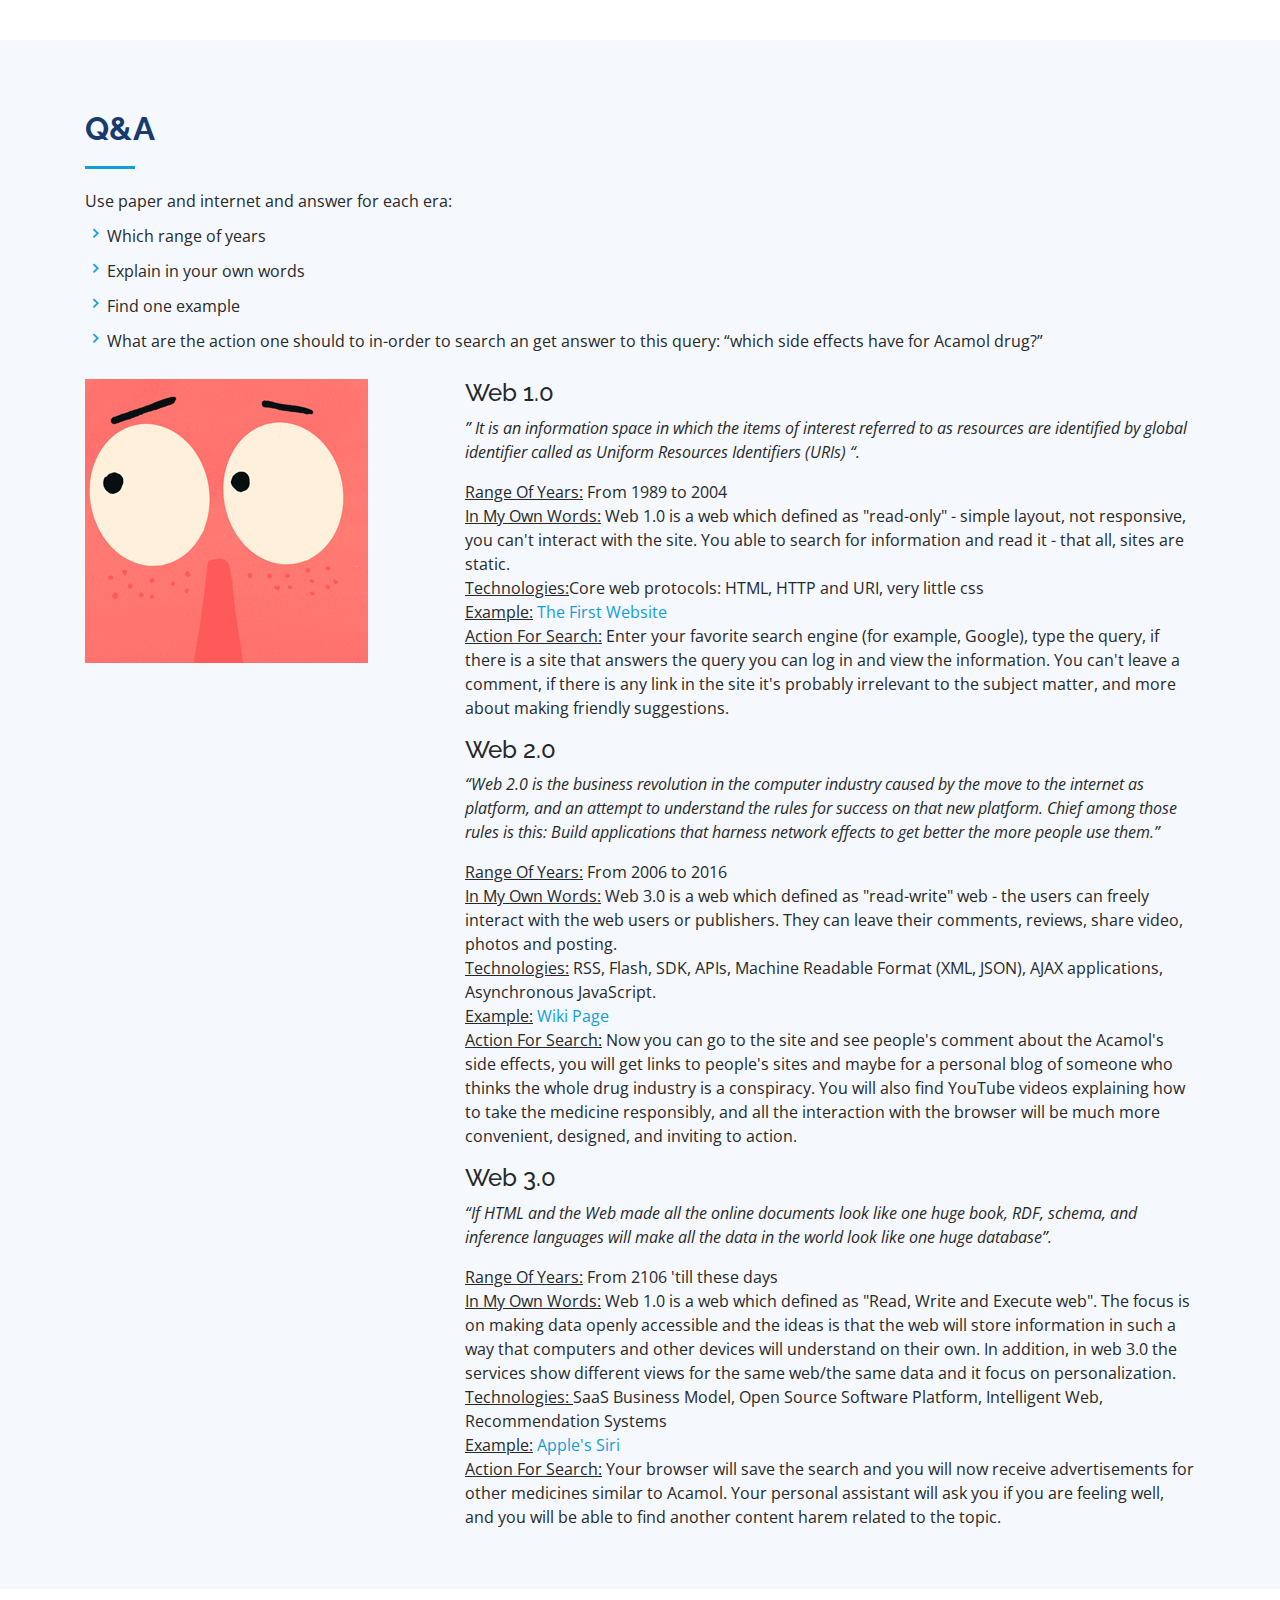
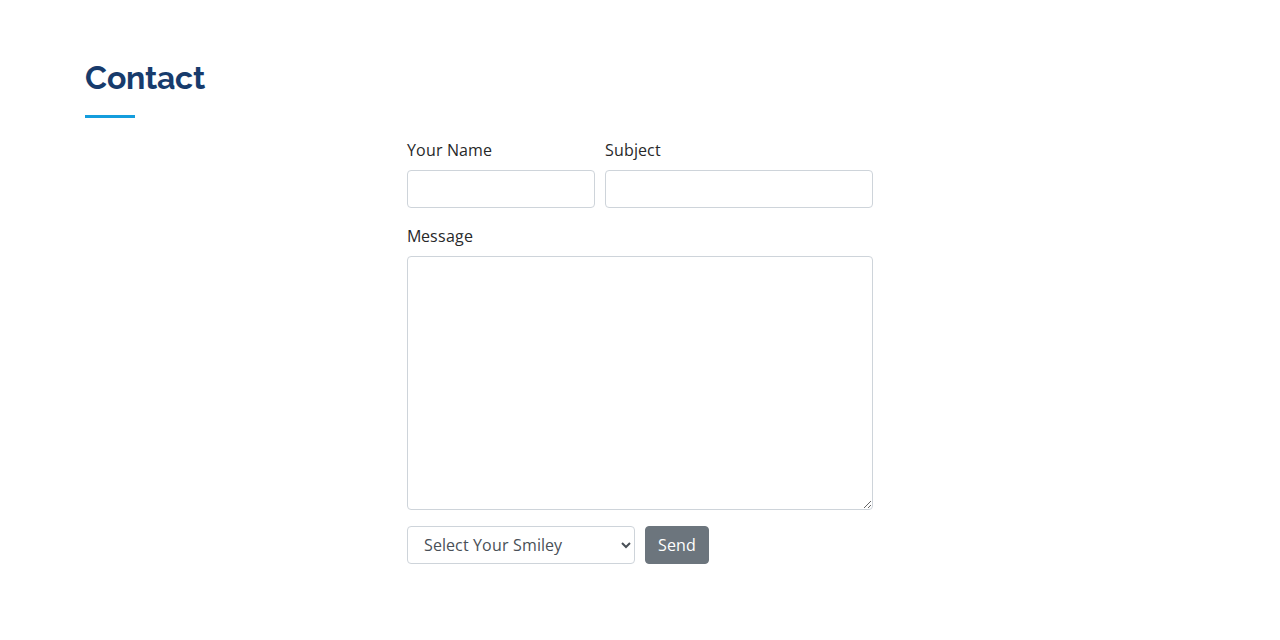
==== commit 5a0c120e: "sss" ====
--- a/index.html
+++ b/index.html
@@ -206,9 +206,12 @@
                         - that all, sites are static. </br>
                         <u>Technologies:</u>Core web protocols: HTML, HTTP and URI, very little css </br>
                         <u>Example:</u> <a href="http://info.cern.ch/">The First Website</a> </br>
-                        <u>Action For Search:</u> Enter your favorite search engine (for example, Google), type the query,
-                        if there is a site that answers the query you can log in and view the information. You can't leave a comment,
-                        if there is any link in the site it's probably irrelevant to the subject matter, and more about making friendly suggestions.
+                        <u>Action For Search:</u> Enter your favorite search engine (for example, Google), type the
+                        query,
+                        if there is a site that answers the query you can log in and view the information. You can't
+                        leave a comment,
+                        if there is any link in the site it's probably irrelevant to the subject matter, and more about
+                        making friendly suggestions.
                         </br>
                     </p>
                     <h4>Web 2.0 </h4>
@@ -224,15 +227,20 @@
                     <p>
                         <u>Range Of Years:</u> From 2006 to 2016</br>
                         <u>In My Own Words:</u> Web 3.0 is a web which defined as "read-write" web - the users
-                        can freely interact with the web users or publishers. They can leave their comments, reviews, share video, photos and
+                        can freely interact with the web users or publishers. They can leave their comments, reviews,
+                        share video, photos and
                         posting.
                         </br>
-                        <u>Technologies:</u> RSS, Flash, SDK, APIs, Machine Readable Format (XML, JSON), AJAX applications, Asynchronous JavaScript. </br>
+                        <u>Technologies:</u> RSS, Flash, SDK, APIs, Machine Readable Format (XML, JSON), AJAX
+                        applications, Asynchronous JavaScript. </br>
                         <u>Example:</u><a href="https://en.wikipedia.org/wiki/Wiki"> Wiki Page</a></br>
-                        <u>Action For Search:</u> Now you can go to the site and see people's comment about the Acamol's side effects,
-                        you will get links to people's sites and maybe for a personal blog of someone who thinks the whole drug industry is a conspiracy.
+                        <u>Action For Search:</u> Now you can go to the site and see people's comment about the Acamol's
+                        side effects,
+                        you will get links to people's sites and maybe for a personal blog of someone who thinks the
+                        whole drug industry is a conspiracy.
                         You will also find YouTube videos explaining how to take the medicine responsibly,
-                        and all the interaction with the browser will be much more convenient, designed, and inviting to action.
+                        and all the interaction with the browser will be much more convenient, designed, and inviting to
+                        action.
                         </br>
                     </p>
                     <h4>Web 3.0 </h4>
@@ -244,14 +252,19 @@
                     </p>
                     <p>
                         <u>Range Of Years:</u> From 2106 'till these days</br>
-                        <u>In My Own Words:</u> Web 1.0 is a web which defined as "Read, Write and Execute web". The focus is on making data openly accessible
-                        and the ideas is that the web will store information in such a way that computers and other devices will understand on their own.
-                        In addition, in web 3.0 the services show different views for the same web/the same data and it focus on personalization.</br>
-                        <u>Technologies: </u>SaaS Business Model, Open Source Software Platform, Intelligent Web, Recommendation Systems</br>
+                        <u>In My Own Words:</u> Web 1.0 is a web which defined as "Read, Write and Execute web". The
+                        focus is on making data openly accessible
+                        and the ideas is that the web will store information in such a way that computers and other
+                        devices will understand on their own.
+                        In addition, in web 3.0 the services show different views for the same web/the same data and it
+                        focus on personalization.</br>
+                        <u>Technologies: </u>SaaS Business Model, Open Source Software Platform, Intelligent Web,
+                        Recommendation Systems</br>
                         <u>Example:</u><a href="https://www.apple.com/siri/"> Apple's Siri</a> </br>
-                        <u>Action For Search:</u> Your browser will save the search and you will now receive advertisements for other medicines similar to Acamol.
-                        Your personal assistant will ask you if you are feeling well, and what side effects you are experiencing
-                        and will allow you to schedule a consultation with a doctor.</br>
+                        <u>Action For Search:</u> Your browser will save the search and you will now receive
+                        advertisements for other medicines similar to Acamol.
+                        Your personal assistant will ask you if you are feeling well, and you will be able to find
+                        another content harem related to the topic.</br>
                     </p>
                 </div>
             </div>
@@ -268,12 +281,12 @@
         <div class="row justify-content-center">
             <form action="mailto:alisaf@post.bgu.ac.il" method="post" role="form" class="php-email-form">
                 <div class="form-row">
-                    <div class="form-group col-md-6">
+                    <div class="form-group col-md-5">
                         <label for="name">Your Name</label>
                         <input type="text" name="name" class="form-control" id="name"/>
                         <div class="validate"></div>
                     </div>
-                    <div class="form-group col-md-6">
+                    <div class="form-group col-md-7">
                         <label for="name">Subject</label>
                         <input type="text" class="form-control" name="subject" id="subject"/>
                         <div class="validate"></div>
@@ -284,11 +297,27 @@
                     <textarea class="form-control" id="message1" rows="10" value=""></textarea>
                     <div class="validate"></div>
                 </div>
-                <div class="text-center">
-                    <button type="submit" name="submit" onclick="function addSmile() {
-                        document.getElementById('message1').value +='&#127803';
-                    }
-                    addSmile()">Send Message</button>
+                <div class="form-row">
+                    <div class="form-group col-md-6">
+                        <select class="form-control" id="sel1">
+                            <option selected disabled value="0">Select Your Smiley</option>
+                            <option value="&#127803">&#127803</option>
+                            <option value="&#127800">&#127800</option>
+                            <option value="&#127806">&#127806</option>
+                        </select>
+                    </div>
+                    <div class="form-group col-md-6">
+                        <button type="submit" class="btn btn-secondary" name="submit" onclick="function addSmiley() {
+                        var e = document.getElementById('sel1');
+                        var value = e.options[e.selectedIndex].value;
+                        if(value!='0'){
+                            document.getElementById('message1').value +=value;
+                        }
+                        }
+                        addSmiley()"> Send
+                        </button>
+
+                    </div>
                 </div>
             </form>
         </div>
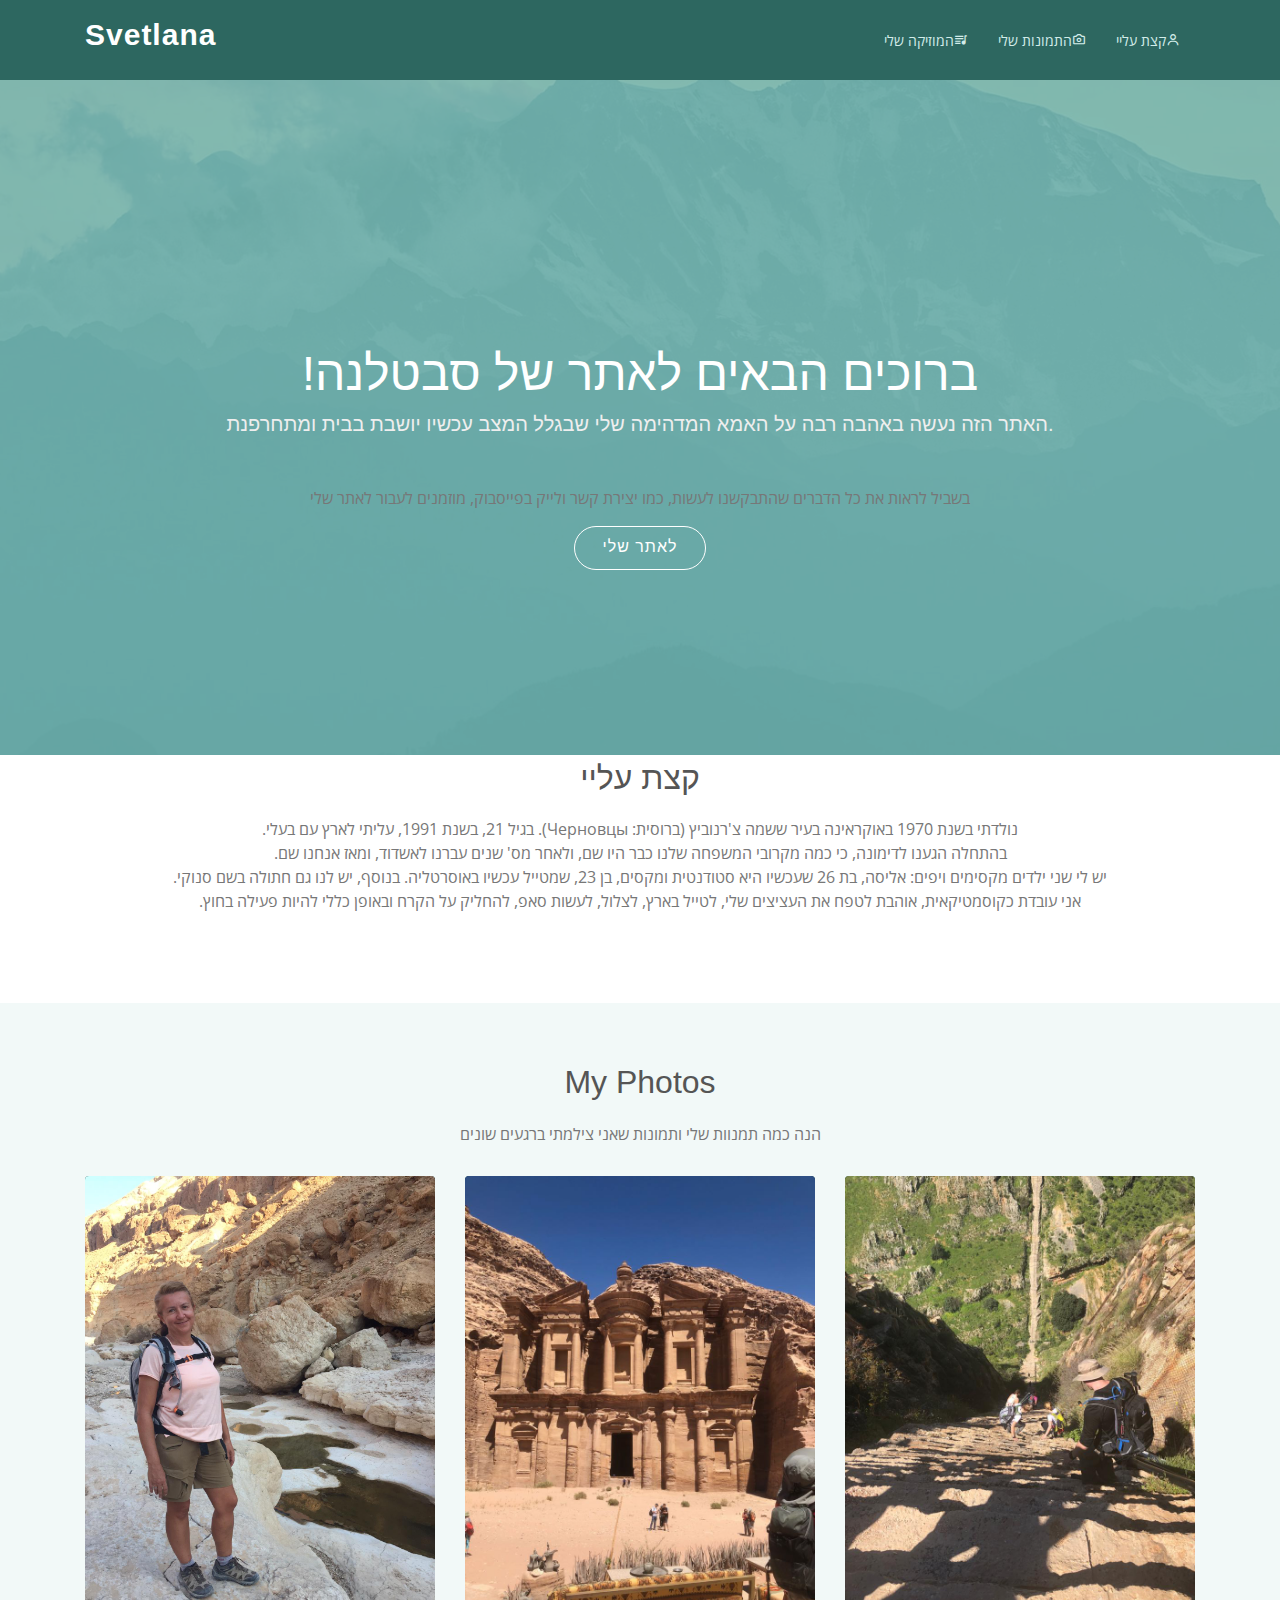
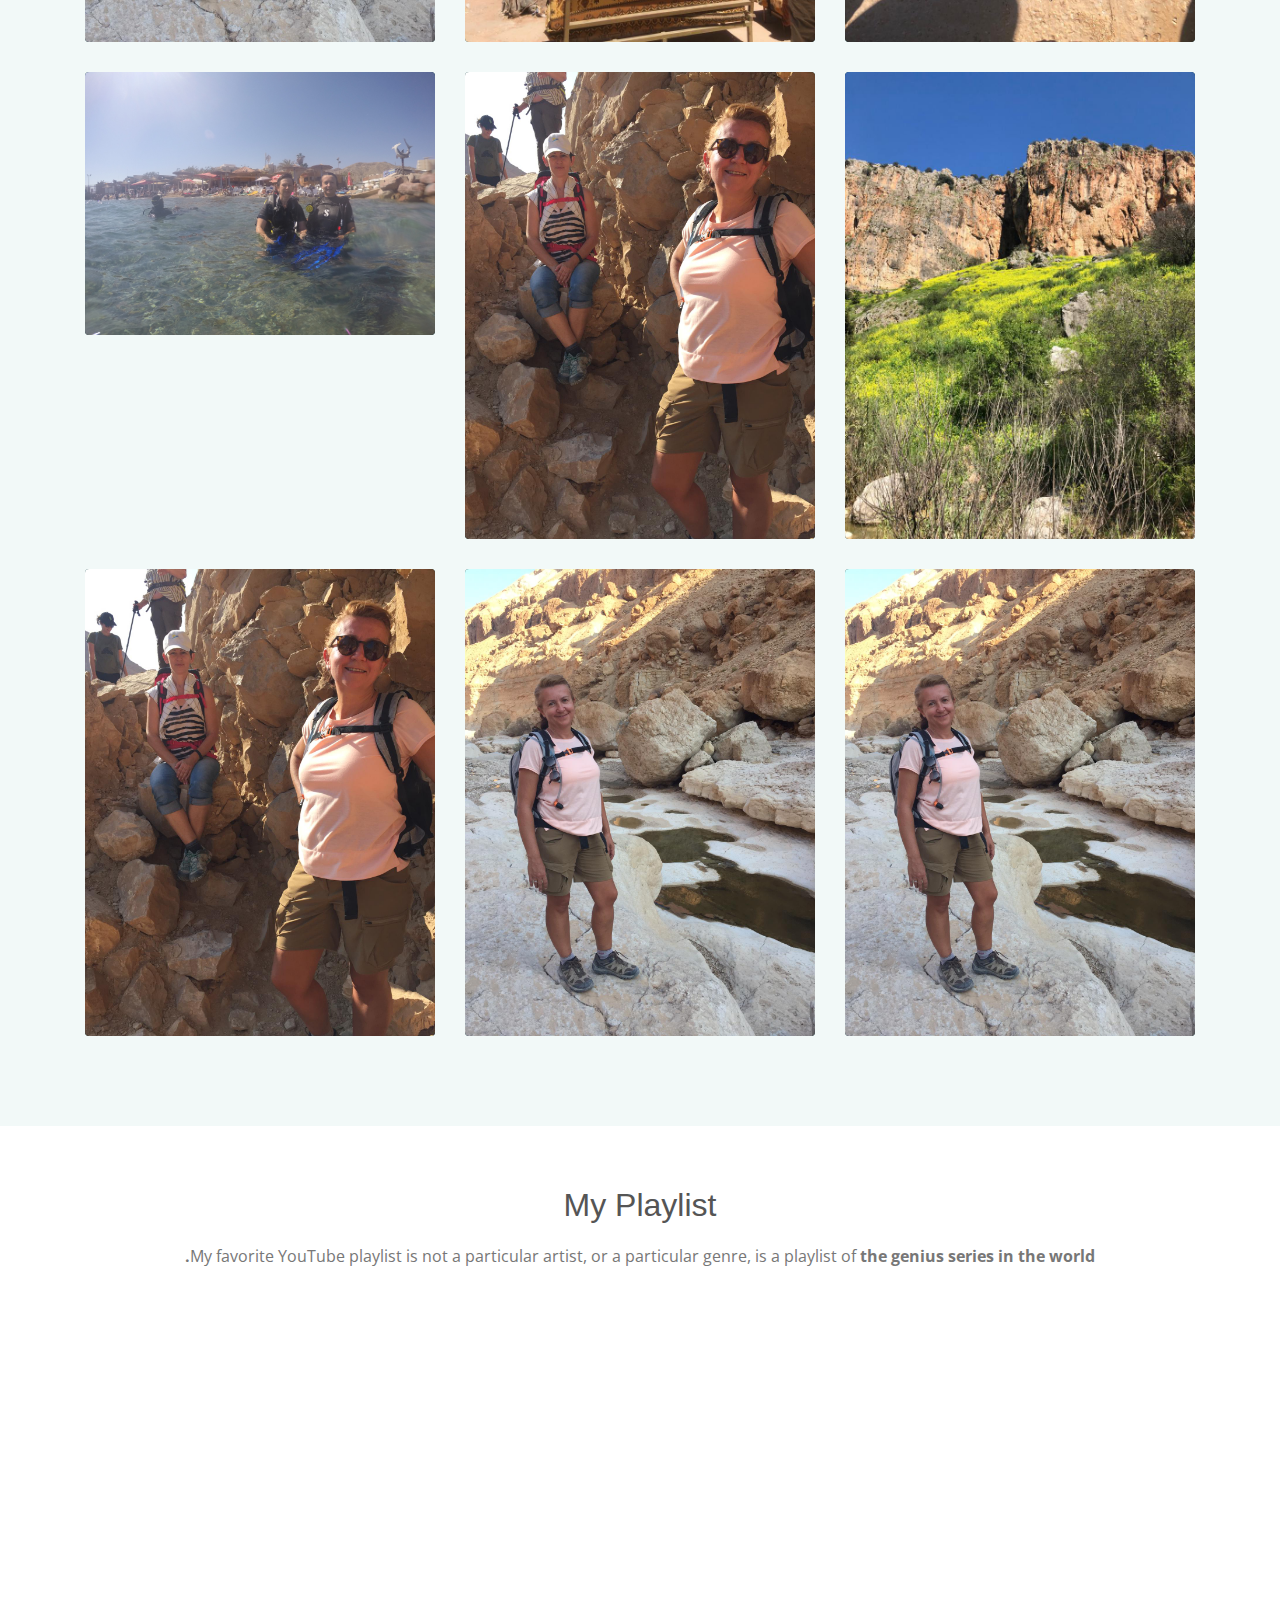
==== commit 78a41863: "Adding moms page" ====
--- a/index.html
+++ b/index.html
@@ -4,7 +4,7 @@
     <meta charset="utf-8">
     <meta content="width=device-width, initial-scale=1.0" name="viewport">
 
-    <title>Alisa Faingold</title>
+    <title>Svetlana Faingold</title>
     <meta content="" name="descriptison">
     <meta content="" name="keywords">
 
@@ -30,74 +30,155 @@
             <div class="logo mr-auto">
                 <!--                <h1 class="text-light"><a href="index.html"></a></h1>-->
                 <!-- Uncomment below if you prefer to use an image logo -->
-                <a href="index.html"><img src="images/logo.webp" alt="" class="img-fluid"></a>
-            </div>
-
-            <nav class="nav-menu d-none d-lg-block" id="menu">
+                <h1 class="text-light"><a href="index.html"><span>Svetlana</span></a></h1>
+            </div>
+
+            <nav class="nav-menu float-right d-none d-lg-block" id="menu">
                 <ul>
-                    <li><a href="#about"><i class="bx bx-user"></i> <span>About Me</span></a></li>
-                    <li><a href="#photos"><i class="bx bx-camera"></i>My Photos</a></li>
-                    <li><a href="#playlist"><i class='bx bxs-playlist'></i>My Playlist</a></li>
-                    <li><a href="#like"><i class="bx bx-heart-circle"></i>Like Me Please</a></li>
-                    <li><a href="#qrcoder"><i class="bx bx-barcode"></i>QR code</a></li>
-                    <li><a href="#spa"><i class="bx bx-question-mark"></i>Q&A</a></li>
-                    <li><a href="#contact"><i class="bx bx-envelope"></i>Contact Me</a></li>
+                    <li><a href="#about"><span>קצת עליי</span><i class="bx bx-user"></i></a></li>
+                    <li><a href="#photos">התמונות שלי<i class="bx bx-camera"></i></a></li>
+                    <li><a href="#playlist">המוזיקה שלי<i class='bx bxs-playlist'></i></a></li>
                 </ul>
             </nav>
+        </div>
     </header>
     <!--End Side Menu-->
-
+<!----Home-->
+    <section id="hero">
+        <div class="hero-container rtl">
+            <h1>ברוכים הבאים לאתר של סבטלנה!</h1>
+            <h2>.האתר הזה נעשה באהבה רבה על האמא המדהימה שלי שבגלל המצב עכשיו יושבת בבית ומתחרפנת<br>
+            </h2>
+            <div class="text-center">
+                <p>
+                    בשביל לראות את כל הדברים שהתבקשנו לעשות, כמו יצירת קשר ולייק בפייסבוק, מוזמנים לעבור לאתר שלי
+                    <br>
+                </p>
+                <a href="alisa.html" class="btn-get-started scrollto">לאתר שלי</a>
+
+            </div>
+
+        </div>
+    </section><!-- #hero -->
     <!--About Section-->
     <section id="about" class="about">
         <div class="container">
             <div class="section-title">
                 <br>
-                <h2>About Me</h2>
-            </div>
-            <div class="row justify-content-center image">
-                <img src="images/about.gif" class="img-fluid" alt="">
-            </div>
-            <div class="row justify-content-center content">
-                <div class="col-md-4 offset-md-2">
-                    <h3>Alisa Faingold</h3>
-                </div>
-                <p align="center">
-                    25 years old, originally from Ashdod and currently living in Be'er Sheva.<br>
-                    Loves spending time with friends, reading, binge watching, and on good days I might even say I love
-                    sports.<br>
-                    Working as a software engineer at Motorola Solution (in a student poison of course).
+                <h2>קצת עליי</h2>
+                <p>
+                    נולדתי בשנת 1970 באוקראינה בעיר ששמה צ'רנוביץ (ברוסית: Черновцы). בגיל 21, בשנת 1991, עליתי לארץ עם בעלי.<br>
+                    בהתחלה הגענו לדימונה, כי כמה מקרובי המשפחה שלנו כבר היו שם, ולאחר מס' שנים עברנו לאשדוד, ומאז אנחנו שם.<br>
+                    יש לי שני ילדים מקסימים ויפים: אליסה, בת 26 שעכשיו היא סטודנטית ומקסים, בן 23, שמטייל עכשיו באוסרטליה. בנוסף, יש לנו גם חתולה בשם סנוקי.<br>
+                    אני עובדת כקוסמטיקאית, אוהבת לטפח את העציצים שלי, לטייל בארץ, לצלול, לעשות סאפ, להחליק על הקרח ובאופן כללי להיות פעילה בחוץ.<br>
                 </p>
             </div>
         </div>
-    </section>
+    </section><!-- End About Us Section -->
 
     <!--    Photo Section-->
     <section id="photos" class="photos section-bg">
         <div class="container">
             <div class="section-title">
                 <h2>My Photos</h2>
-                Here are some photos of me, of people which I love, and of people which I love with me.<br>
-                And some landscape pictures, because you asked.
+                הנה כמה תמנוות שלי ותמונות שאני צילמתי ברגעים שונים
                 </p>
             </div>
-            <div class="row portfolio-container">
-                <div class="col-lg-4 col-md-6 portfolio-item filter-app">
-                    <div class="portfolio-wrap">
-                        <img src="images/me.jpg" class="img-fluid" alt="">
-                    </div>
-                </div>
-                <div class="col-lg-4 col-md-6 portfolio-item filter-app">
-                    <div class="portfolio-wrap">
-                        <img src="images/me1.jpeg" class="img-fluid" alt="">
-                    </div>
-                </div>
-                <div class="col-lg-4 col-md-6 portfolio-item filter-app">
-                    <div class="portfolio-wrap">
-                        <img src="images/me2.jpeg" class="img-fluid" alt="">
-                    </div>
-                </div>
-
-            </div>
+            <div class="row portfolio-container rtl">
+
+                <div class="col-lg-4 col-md-6 filter-app">
+                    <div class="portfolio-item">
+                        <img src="images/mom/9.jpeg" class="img-fluid" alt="">
+                        <div class="portfolio-info">
+                            <h3><a href="images/mom/9.jpeg" data-gall="portfolioGallery" class="venobox" title="App 1">App 1</a></h3>
+                            <a href="images/mom/9.jpeg" data-gall="portfolioGallery" class="venobox" title="App 1"><i class="icofont-plus"></i></a>
+                        </div>
+                    </div>
+                </div>
+
+                <div class="col-lg-4 col-md-6 filter-web">
+                    <div class="portfolio-item">
+                        <img src="images/mom/1.jpg" class="img-fluid" alt="">
+                        <div class="portfolio-info">
+                            <h3><a href="images/mom/1.jpg" data-gall="portfolioGallery" class="venobox" title="Web 3">Web 3</a></h3>
+                            <a href="images/mom/1.jpg" data-gall="portfolioGallery" class="venobox" title="Web 3"><i class="icofont-plus"></i></a>
+                        </div>
+                    </div>
+                </div>
+
+                <div class="col-lg-4 col-md-6 filter-app">
+                    <div class="portfolio-item">
+                        <img src="images/mom/6.jpg" class="img-fluid" alt="">
+                        <div class="portfolio-info">
+                            <h3><a href="images/mom/6.jpg" data-gall="portfolioGallery" class="venobox" title="App 2">App 2</a></h3>
+                            <a href="images/mom/6.jpg" data-gall="portfolioGallery" class="venobox" title="App 2"><i class="icofont-plus"></i></a>
+                        </div>
+                    </div>
+                </div>
+
+                <div class="col-lg-4 col-md-6 filter-card">
+                    <div class="portfolio-item">
+                        <img src="images/mom/10.JPG" class="img-fluid" alt="">
+                        <div class="portfolio-info">
+                            <h3><a href="images/mom/10.JPG" data-gall="portfolioGallery" class="venobox" title="Card 2">Card 2</a></h3>
+                            <a href="images/mom/10.JPG" data-gall="portfolioGallery" class="venobox" title="Card 2"><i class="icofont-plus"></i></a>
+                        </div>
+                    </div>
+                </div>
+
+                <div class="col-lg-4 col-md-6 filter-web">
+                    <div class="portfolio-item">
+                        <img src="images/mom/8.jpeg" class="img-fluid" alt="">
+                        <div class="portfolio-info">
+                            <h3><a href="images/mom/8.jpeg" data-gall="portfolioGallery" class="venobox" title="Web 2">Web 2</a></h3>
+                            <a href="images/mom/8.jpeg" data-gall="portfolioGallery" class="venobox" title="Web 2"><i class="icofont-plus"></i></a>
+                        </div>
+                    </div>
+                </div>
+
+                <div class="col-lg-4 col-md-6 filter-app">
+                    <div class="portfolio-item">
+                        <img src="images/mom/5.jpg" class="img-fluid" alt="">
+                        <div class="portfolio-info">
+                            <h3><a href="images/mom/5.jpg" data-gall="portfolioGallery" class="venobox" title="App 3">App 3</a></h3>
+                            <a href="images/mom/5.jpg" data-gall="portfolioGallery" class="venobox" title="App 3"><i class="icofont-plus"></i></a>
+                        </div>
+                    </div>
+                </div>
+
+                <div class="col-lg-4 col-md-6 filter-card">
+                    <div class="portfolio-item">
+                        <img src="images/mom/8.jpeg" class="img-fluid" alt="">
+                        <div class="portfolio-info">
+                            <h3><a href="images/mom/8.jpeg" data-gall="portfolioGallery" class="venobox" title="Card 1">Card 1</a></h3>
+                            <a href="images/mom/9.jpeg" data-gall="portfolioGallery" class="venobox" title="Card 1"><i class="icofont-plus"></i></a>
+                        </div>
+                    </div>
+                </div>
+
+                <div class="col-lg-4 col-md-6 filter-card">
+                    <div class="portfolio-item">
+                        <img src="images/mom/9.jpeg" class="img-fluid" alt="">
+                        <div class="portfolio-info">
+                            <h3><a href="images/mom/9.jpeg" data-gall="portfolioGallery" class="venobox" title="Card 3">Card 3</a></h3>
+                            <a href="images/mom/9.jpeg" data-gall="portfolioGallery" class="venobox" title="Card 3"><i class="icofont-plus"></i></a>
+                        </div>
+                    </div>
+                </div>
+
+                <div class="col-lg-4 col-md-6 filter-web">
+                    <div class="portfolio-item">
+                        <img src="images/mom/9.jpeg" class="img-fluid" alt="">
+                        <div class="portfolio-info">
+                            <h3><a href="images/mom/9.jpeg" data-gall="portfolioGallery" class="venobox" title="Web 1">Web 1</a></h3>
+                            <a href="images/mom/9.jpeg" data-gall="portfolioGallery" class="venobox" title="Web 1"><i class="icofont-plus"></i></a>
+                        </div>
+                    </div>
+                </div>
+
+            </div>
+
+        </div>
         </div>
     </section>
     <!--Playlist Section-->
@@ -117,211 +198,7 @@
     </section>
 
     <!--like section-->
-    <section id="like" class="Like section-bg">
-        <div class="container">
-            <div class="section-title">
-                <h2>Like Me Please</h2>
-            </div>
-            <div class="row justify-content-center image">
-                <img src="images/like.gif" class="img-fluid" alt="">
-            </div>
-
-            <div class="row justify-content-center">
-                <div class="col-md-3">
-                    <br>
-                    <script async defer crossorigin="anonymous"
-                            src="https://connect.facebook.net/en_US/sdk.js#xfbml=1&version=v3.0"></script>
-                    <!-- Your like button code -->
-                    <div class="fb-like"
-                         data-href=""
-                         data-layout="standard"
-                         data-action="like"
-                         data-show-faces="true">
-                    </div>
-                </div>
-            </div>
-        </div>
-    </section>
-    <!--    QR Code Section-->
-    <section id="qrcoder" class="section">
-        <div class="container">
-            <div class="section-title">
-                <h2>QR CODE</h2>
-                <p>
-                    The QR Code is a two-dimensional version of the barcode, known from product packaging in the
-                    supermarket. Originally developed for process optimization in the logistics of the automotive
-                    industry, the QR Code has found its way into mobile marketing with the widespread adoption of
-                    smartphones.
-                    "QR" stands for "Quick Response", which refers to the instant access to the information hidden in
-                    the Code.
-                    QR Codes are gaining popularity because the technology is "open source", i.e. available for
-                    everyone.
-                    Significant advantages of QR Codes over conventional barcodes are larger data capacity and high
-                    fault tolerance.
-                    <br>
-                    <br>
-                </p>
-            </div>
-            <div class="row justify-content-center image">
-                <div class="portfolio-item filter-app">
-                    <img src="images/qr.png" class="img-fluid" width="300">
-                </div>
-            </div>
-        </div>
-    </section>
-    <!--    Q&A Section-->
-    <section id="spa" class="spa section-bg">
-        <div class="container">
-            <div class="section-title">
-                <h2>Q&A</h2>
-                <p>
-                    Use paper and internet and answer for each era: <br>
-                <ul>
-                    <li><i class="bx bx-chevron-right"></i>Which range of years</li>
-                    <li><i class="bx bx-chevron-right"></i>Explain in your own words</li>
-                    <li><i class="bx bx-chevron-right"></i>Find one example</li>
-                    <li><i class="bx bx-chevron-right"></i>What are the action one should to in-order to search an get
-                        answer to this query: “which side effects have for Acamol drug?”
-                    </li>
-                    </li>
-                </ul>
-
-                </p>
-            </div>
-            <div class="row">
-                <div class="col-lg-4" data-aos="fade-right">
-                    <img src="images/qa.gif" class="img-fluid" alt="">
-                </div>
-                <div class="col-lg-8 pt-4 pt-lg-0 content" data-aos="fade-left">
-                    <h4>Web 1.0 </h4>
-                    <p class="font-italic">
-                        ” It is an information space in which the items of
-                        interest referred to as resources are identified by global
-                        identifier called as Uniform Resources Identifiers (URIs) “.
-                    </p>
-                    <p>
-                        <u>Range Of Years:</u> From 1989 to 2004</br>
-                        <u>In My Own Words:</u> Web 1.0 is a web which defined as "read-only" - simple layout,
-                        not responsive, you can't interact with the site. You able to search for information and read it
-                        - that all, sites are static. </br>
-                        <u>Technologies:</u>Core web protocols: HTML, HTTP and URI, very little css </br>
-                        <u>Example:</u> <a href="http://info.cern.ch/">The First Website</a> </br>
-                        <u>Action For Search:</u> Enter your favorite search engine (for example, Google), type the
-                        query,
-                        if there is a site that answers the query you can log in and view the information. You can't
-                        leave a comment,
-                        if there is any link in the site it's probably irrelevant to the subject matter, and more about
-                        making friendly suggestions.
-                        </br>
-                    </p>
-                    <h4>Web 2.0 </h4>
-                    <p class="font-italic">
-                        “Web 2.0 is the business revolution in the
-                        computer industry caused by the move to the
-                        internet as platform, and an attempt to
-                        understand the rules for success on that new
-                        platform. Chief among those rules is this: Build
-                        applications that harness network effects to get
-                        better the more people use them.”
-                    </p>
-                    <p>
-                        <u>Range Of Years:</u> From 2006 to 2016</br>
-                        <u>In My Own Words:</u> Web 3.0 is a web which defined as "read-write" web - the users
-                        can freely interact with the web users or publishers. They can leave their comments, reviews,
-                        share video, photos and
-                        posting.
-                        </br>
-                        <u>Technologies:</u> RSS, Flash, SDK, APIs, Machine Readable Format (XML, JSON), AJAX
-                        applications, Asynchronous JavaScript. </br>
-                        <u>Example:</u><a href="https://en.wikipedia.org/wiki/Wiki"> Wiki Page</a></br>
-                        <u>Action For Search:</u> Now you can go to the site and see people's comment about the Acamol's
-                        side effects,
-                        you will get links to people's sites and maybe for a personal blog of someone who thinks the
-                        whole drug industry is a conspiracy.
-                        You will also find YouTube videos explaining how to take the medicine responsibly,
-                        and all the interaction with the browser will be much more convenient, designed, and inviting to
-                        action.
-                        </br>
-                    </p>
-                    <h4>Web 3.0 </h4>
-                    <p class="font-italic">
-                        “If HTML and the Web made all the online
-                        documents look like one huge book, RDF, schema, and
-                        inference languages will make all the data in the world
-                        look like one huge database”.
-                    </p>
-                    <p>
-                        <u>Range Of Years:</u> From 2106 'till these days</br>
-                        <u>In My Own Words:</u> Web 1.0 is a web which defined as "Read, Write and Execute web". The
-                        focus is on making data openly accessible
-                        and the ideas is that the web will store information in such a way that computers and other
-                        devices will understand on their own.
-                        In addition, in web 3.0 the services show different views for the same web/the same data and it
-                        focus on personalization.</br>
-                        <u>Technologies: </u>SaaS Business Model, Open Source Software Platform, Intelligent Web,
-                        Recommendation Systems</br>
-                        <u>Example:</u><a href="https://www.apple.com/siri/"> Apple's Siri</a> </br>
-                        <u>Action For Search:</u> Your browser will save the search and you will now receive
-                        advertisements for other medicines similar to Acamol.
-                        Your personal assistant will ask you if you are feeling well, and you will be able to find
-                        another content harem related to the topic.</br>
-                    </p>
-                </div>
-            </div>
-
-        </div>
-    </section>
-    <!--Contact Section-->
-    <section id="contact" class="section">
-        <div class="container">
-            <div class="section-title">
-                <h2>Contact</h2>
-            </div>
-        </div>
-        <div class="row justify-content-center">
-            <form action="mailto:alisaf@post.bgu.ac.il" method="post" role="form" class="php-email-form">
-                <div class="form-row">
-                    <div class="form-group col-md-5">
-                        <label for="name">Your Name</label>
-                        <input type="text" name="name" class="form-control" id="name"/>
-                        <div class="validate"></div>
-                    </div>
-                    <div class="form-group col-md-7">
-                        <label for="name">Subject</label>
-                        <input type="text" class="form-control" name="subject" id="subject"/>
-                        <div class="validate"></div>
-                    </div>
-                </div>
-                <div class="form-group">
-                    <label for="name">Message</label>
-                    <textarea class="form-control" id="message1" rows="10" value=""></textarea>
-                    <div class="validate"></div>
-                </div>
-                <div class="form-row">
-                    <div class="form-group col-md-6">
-                        <select class="form-control" id="sel1">
-                            <option selected disabled value="0">Select Your Smiley</option>
-                            <option value="&#127803">&#127803</option>
-                            <option value="&#127800">&#127800</option>
-                            <option value="&#127806">&#127806</option>
-                        </select>
-                    </div>
-                    <div class="form-group col-md-6">
-                        <button type="submit" class="btn btn-secondary" name="submit" onclick="function addSmiley() {
-                        var e = document.getElementById('sel1');
-                        var value = e.options[e.selectedIndex].value;
-                        if(value!='0'){
-                            document.getElementById('message1').value +=value;
-                        }
-                        }
-                        addSmiley()"> Send
-                        </button>
-
-                    </div>
-                </div>
-            </form>
-        </div>
-    </section>
+
 
 </main>
 
@@ -336,7 +213,7 @@
 <script type="text/javascript">
     $(document).scroll(function () {
         $('#menu').toggle($(this).scrollTop() > 1000)
-    });​
+    });
 </script>
 </body>
 </html>
--- a/style.css
+++ b/style.css
@@ -3,62 +3,74 @@
 --------------------------------------------------------------*/
 body {
 	font-family: "Open Sans", sans-serif;
-	color: #272829;
+	color: #777;
 }
 
 a {
-	color: #149ddd;
+	color: #43aea0;
 }
 
 a:hover {
-	color: #37b3ed;
+	color: #00d3b8;
 	text-decoration: none;
 }
 
-h1, h2, h3, h4, h5, h6 {
-	font-family: "Raleway", sans-serif;
-}
+h1, h2, h3, h4, h5, h6, .font-primary {
+	font-family: "Lato", sans-serif;
+    direction: rtl;
+}
+
 
 /*--------------------------------------------------------------
 # Header + nav-menu
 --------------------------------------------------------------*/
 #header {
-    height: 72px;
-    transition: all 0.5s;
-    z-index: 997;
-    transition: all 0.5s;
-    padding: 15px 0;
-    background: #000;
-}
+	height: 80px;
+	transition: all 0.5s;
+	z-index: 997;
+	transition: all 0.5s;
+	padding: 20px 0;
+	background: #2d6760;
+}
+
+#header.header-scrolled {
+	background: #1d443f;
+	height: 60px;
+	padding: 10px 0;
+}
+
 
 #header .logo h1 {
-    font-size: 30px;
-    margin: 0;
-    padding: 6px 0;
-    line-height: 1;
-    font-weight: 700;
-    letter-spacing: 2px;
-    text-transform: uppercase;
+	font-size: 30px;
+	margin: 0;
+	padding: 0;
+	line-height: 1;
+	font-weight: 700;
+	letter-spacing: 1px;
 }
 
 #header .logo h1 a, #header .logo h1 a:hover {
-    color: #fff;
-    text-decoration: none;
+	color: #fff;
+	text-decoration: none;
 }
 
 #header .logo img {
-    padding: 0;
-    margin: 0;
-    max-height: 40px;
-}
-
-@media (max-width: 992px) {
-    #header {
-        height: 60px;
-        padding: 8px 0;
-    }
-}
-
+	padding: 0;
+	margin: 0;
+	max-height: 40px;
+}
+
+
+@media (max-width: 768px) {
+	#header .logo h1 {
+		font-size: 28px;
+		padding: 8px 0;
+	}
+}
+
+#main {
+	margin-top: 80px;
+}
 /*--------------------------------------------------------------
 # Navigation Menu
 --------------------------------------------------------------*/
@@ -72,172 +84,235 @@
 .nav-menu > ul > li {
     position: relative;
     white-space: nowrap;
-    float: left;
+    float: right;
 }
 
 .nav-menu a {
-    display: block;
-    position: relative;
-    color: #a8a9b4;
-    padding: 12px 15px;
-    margin-bottom: 8px;
-    transition: 0.3s;
-    font-size: 15px;
-    /*font-family: "Open Sans", sans-serif;*/
-}
-
-.nav-menu > ul > li + li {
-    margin-left: 30px;
-}
-
-.nav-menu > ul > li > a:before {
-    content: "";
-    position: absolute;
-    width: 100%;
-    height: 2px;
-    bottom: 3px;
-    left: 0;
-    background-color:  #149ddd;
-    visibility: hidden;
-    width: 0px;
-    transition: all 0.3s ease-in-out 0s;
-}
-
+	display: block;
+	position: relative;
+	color: #d2ece9;
+	padding: 10px 15px;
+	transition: 0.3s;
+	font-size: 14px;
+	font-family: "Open Sans", sans-serif;
+}
 
 .nav-menu a:hover, .nav-menu .active > a, .nav-menu li:hover > a {
-    color: #149ddd;
-}
-
-
-
-
+	color: #9cd5ce;
+	text-decoration: none;
+}
+
+.nav-menu .ul {
+	display: block;
+	position: absolute;
+	left: 0;
+	top: calc(100% - 30px);
+	z-index: 99;
+	opacity: 0;
+	visibility: hidden;
+	padding: 10px 0;
+	background: #fff;
+	box-shadow: 0px 0px 30px rgba(127, 137, 161, 0.25);
+	transition: ease all 0.3s;
+}
+
+
+.nav-menu .li {
+	min-width: 180px;
+	position: relative;
+}
+
+.nav-menu .ul a {
+	padding: 10px 20px;
+	font-size: 14px;
+	font-weight: 500;
+	text-transform: none;
+	color: #25564f;
+}
+
+.nav-menu .ul a:hover, .nav-menu .ul .active > a, .nav-menu .ul li:hover > a {
+	color: #70b9b0;
+}
+/*--------------------------------------------------------------
+# Hero Section
+--------------------------------------------------------------*/
+#hero {
+	width: 100%;
+	height: 75vh;
+	background: url("images/mom/background.jpg") top center;
+	background-size: cover;
+	position: relative;
+	margin-bottom: -80px;
+}
+
+#hero:before {
+	content: "";
+	background: rgba(112, 185, 176, 0.85);
+	position: absolute;
+	bottom: 0;
+	top: 0;
+	left: 0;
+	right: 0;
+}
+
+#hero .hero-container {
+	position: absolute;
+	bottom: 0;
+	top: 0;
+	left: 0;
+	right: 0;
+	display: flex;
+	padding-top: 80px;
+	justify-content: center;
+	align-items: center;
+	flex-direction: column;
+	text-align: center;
+}
+
+#hero h1 {
+	margin: 0 0 10px 0;
+	font-size: 48px;
+	font-weight: 300;
+	line-height: 56px;
+	color: #fff;
+}
+
+#hero h2 {
+	color: #eee;
+	margin-bottom: 50px;
+	font-size: 20px;
+	font-weight: 300;
+}
+
+#hero .btn-get-started {
+	font-family: "Lato", sans-serif;
+	font-weight: 400;
+	font-size: 16px;
+	letter-spacing: 1px;
+	display: inline-block;
+	padding: 8px 28px 10px 28px;
+	border-radius: 50px;
+	transition: 0.5s;
+	border: 1px solid #fff;
+	color: #fff;
+}
+
+#hero .btn-get-started:hover {
+	background: #fff;
+	color: #70b9b0;
+	border: 1px solid #70b9b0;
+}
+
+@media (min-width: 1024px) {
+	#hero {
+		background-attachment: fixed;
+	}
+}
+
+@media (max-width: 768px) {
+	#hero h1 {
+		font-size: 28px;
+		line-height: 36px;
+	}
+	#hero h2 {
+		font-size: 18px;
+		line-height: 24px;
+		margin-bottom: 30px;
+	}
+}
 
 /*--------------------------------------------------------------
 # Sections General
 --------------------------------------------------------------*/
 section {
 	padding: 60px 0;
-	overflow: hidden;
 }
 
 .section-bg {
-	background: #f5f8fd;
+	background-color: #f2f9f8;
 }
 
 .section-title {
-    padding-top: 10px;
+	text-align: center;
+	padding-bottom: 30px;
+    direction: rtl;
 }
 
 .section-title h2 {
 	font-size: 32px;
-	font-weight: bold;
+	font-weight: 300;
 	margin-bottom: 20px;
-	padding-bottom: 20px;
+	padding-bottom: 0;
+	color: #555;
+}
+
+.section-title p {
+	margin-bottom: 0;
+}
+
+
+/*--------------------------------------------------------------
+# About
+--------------------------------------------------------------*/
+.about h3 {
+	font-weight: 400;
+	font-size: 26px;
+}
+
+.about p:last-child {
+	margin-bottom: 0;
+}
+
+/*--------------------------------------------------------------
+# Photos
+--------------------------------------------------------------*/
+.photos {
+	padding: 60px 0;
+}
+
+.photos .portfolio-item {
+	background: #073839;
+	overflow: hidden;
+	min-height: 200px;
 	position: relative;
-	color: #173b6c;
-}
-
-.section-title h2::after {
-	content: '';
+	border-radius: 4px;
+	margin: 0 0 30px 0;
+}
+
+.photos .portfolio-item img {
+	transition: all 0.3s ease-in-out;
+}
+
+.photos .portfolio-item .portfolio-info {
+	opacity: 0;
 	position: absolute;
-	display: block;
-	width: 50px;
-	height: 3px;
-	background: #149ddd;
-	bottom: 0;
-	left: 0;
-}
-
-.section-title p {
-	margin-bottom: 10px;
-}
-
-
-/*--------------------------------------------------------------
-# About
---------------------------------------------------------------*/
-.about .content h3 {
-	font-weight: 700;
-	font-size: 26px;
-	color: #173b6c;
-}
-
-
-.about .content p:last-child {
-	margin-bottom: 0;
-}
-
-.about .image{
-	padding-bottom: 30px;
-}
-
-/*--------------------------------------------------------------
-# Photos
---------------------------------------------------------------*/
-.photos .portfolio-item {
-	margin-bottom: 30px;
-}
-
-.photos .portfolio-wrap::before {
-	content: "";
-	background: rgba(255, 255, 255, 0.5);
-	position: absolute;
+	transition: all .3s linear;
+	text-align: center;
+	top: 10%;
 	left: 0;
 	right: 0;
-	top: 0;
-	bottom: 0;
-	transition: all ease-in-out 0.3s;
-	z-index: 2;
-	opacity: 0;
-}
-/*--------------------------------------------------------------
-# Playlist
---------------------------------------------------------------*/
-
-
-
-/*--------------------------------------------------------------
-# Q&A
---------------------------------------------------------------*/
-.spa ul {
-	list-style: none;
-	padding: 0;
-}
-
-.spa ul li {
-	padding-bottom: 10px;
-}
-
-.spa ul i {
-	font-size: 20px;
-	padding-right: 2px;
-	color: #149ddd;
-}
-
-.spa p:last-child {
-	margin-bottom: 0;
-}
-
-/*--------------------------------------------------------------
-# Contact
---------------------------------------------------------------*/
-
-
-
-@-webkit-keyframes animate-loading {
-	0% {
-		transform: rotate(0deg);
-	}
-	100% {
-		transform: rotate(360deg);
-	}
-}
-
-@keyframes animate-loading {
-	0% {
-		transform: rotate(0deg);
-	}
-	100% {
-		transform: rotate(360deg);
-	}
-}
+}
+
+.photos .portfolio-item .portfolio-info h3 {
+	font-size: 22px;
+}
+
+.photos .portfolio-item .portfolio-info h3 a {
+	color: #fff;
+	font-weight: bold;
+}
+
+.photos .portfolio-item .portfolio-info a i {
+	color: #70b9b0;
+	font-size: 24px;
+}
+
+.photos .portfolio-item:hover img {
+	opacity: 0.4;
+	transform: scale(1.1);
+}
+
+.photos .portfolio-item:hover .portfolio-info {
+	opacity: 1;
+	top: calc(50% - 30px);
+}
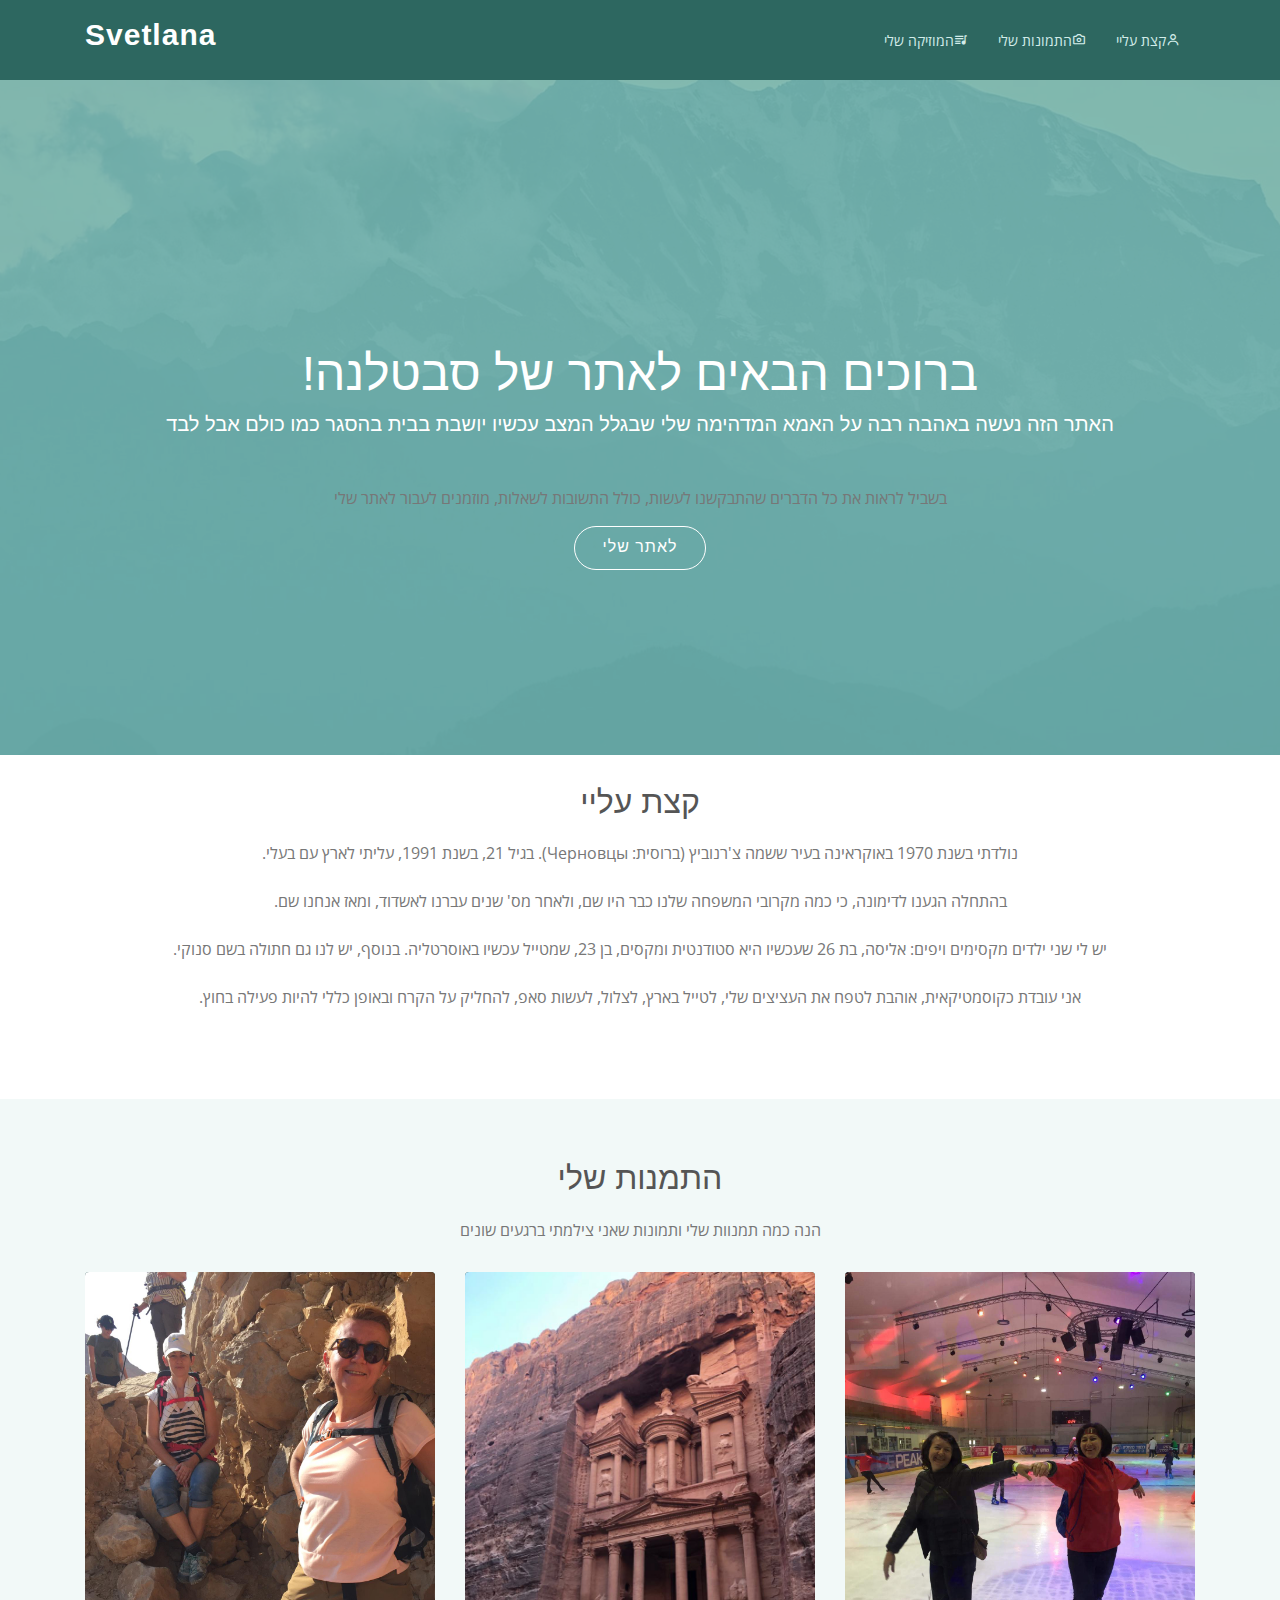
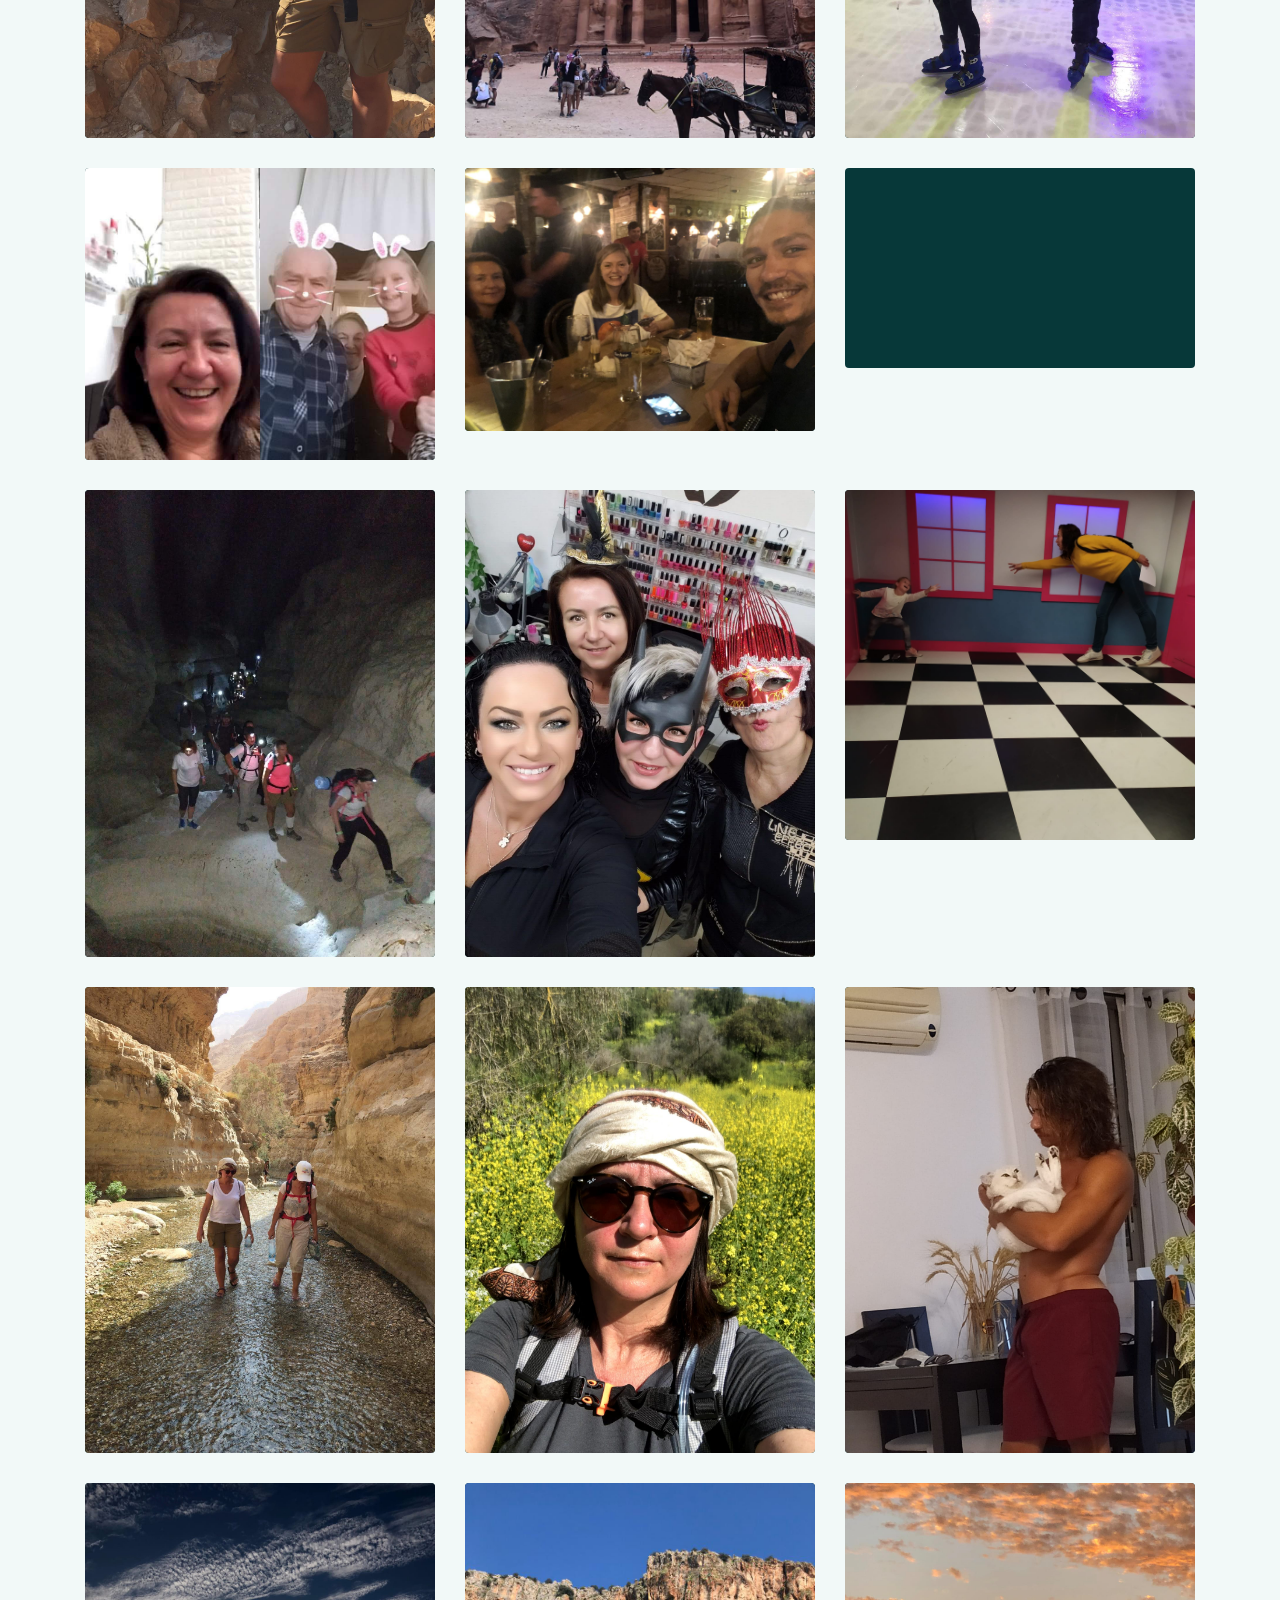
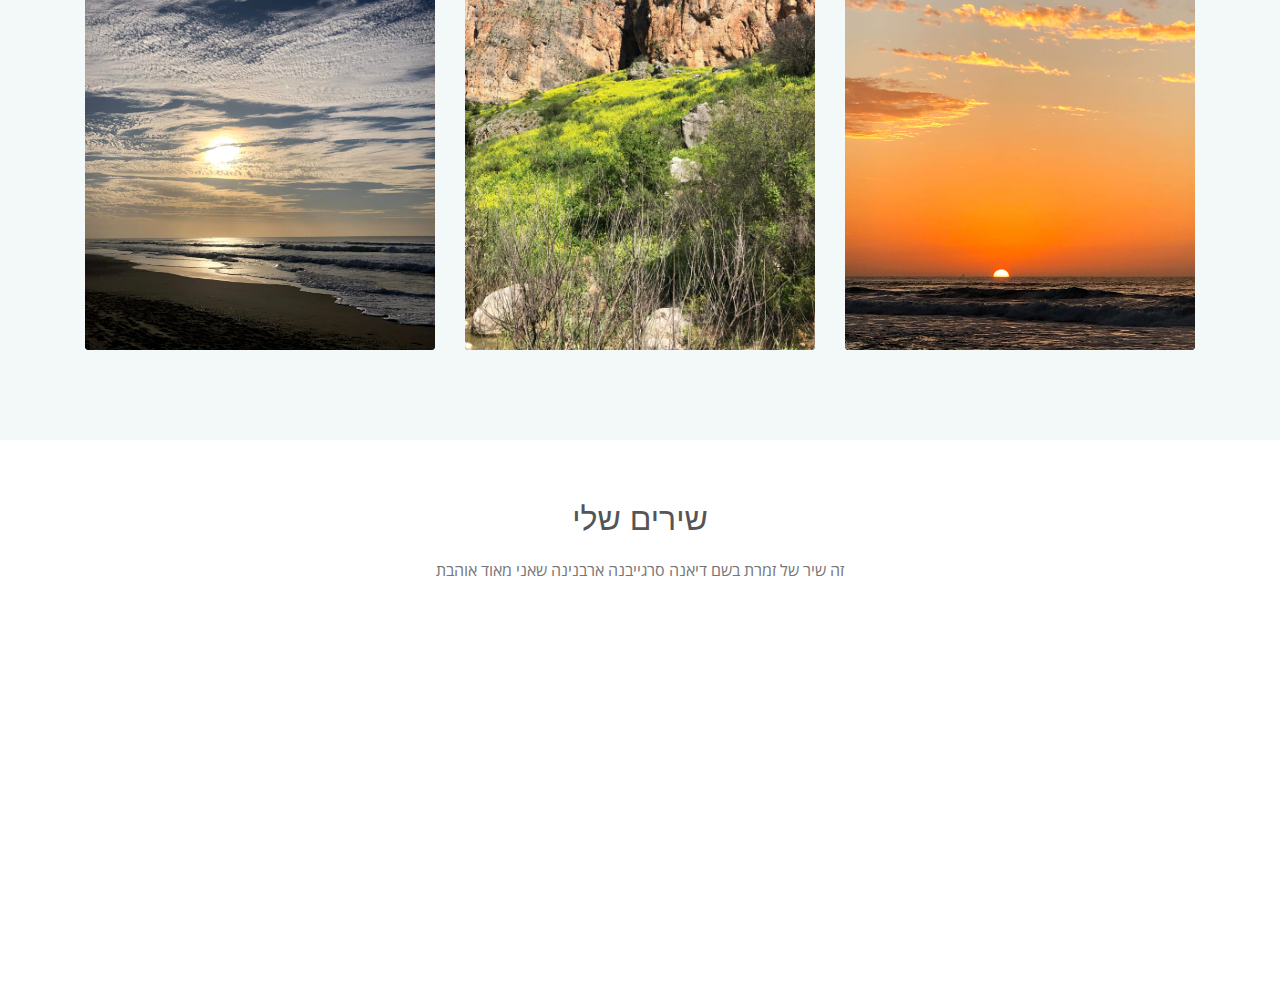
==== commit 27d16ef8: "Adding moms page" ====
--- a/index.html
+++ b/index.html
@@ -47,11 +47,11 @@
     <section id="hero">
         <div class="hero-container rtl">
             <h1>ברוכים הבאים לאתר של סבטלנה!</h1>
-            <h2>.האתר הזה נעשה באהבה רבה על האמא המדהימה שלי שבגלל המצב עכשיו יושבת בבית ומתחרפנת<br>
+            <h2>האתר הזה נעשה באהבה רבה על האמא המדהימה שלי שבגלל המצב עכשיו יושבת בבית בהסגר כמו כולם אבל לבד<br>
             </h2>
             <div class="text-center">
                 <p>
-                    בשביל לראות את כל הדברים שהתבקשנו לעשות, כמו יצירת קשר ולייק בפייסבוק, מוזמנים לעבור לאתר שלי
+                    בשביל לראות את כל הדברים שהתבקשנו לעשות, כולל התשובות לשאלות, מוזמנים לעבור לאתר שלי
                     <br>
                 </p>
                 <a href="alisa.html" class="btn-get-started scrollto">לאתר שלי</a>
@@ -65,12 +65,13 @@
         <div class="container">
             <div class="section-title">
                 <br>
+                <br>
                 <h2>קצת עליי</h2>
                 <p>
-                    נולדתי בשנת 1970 באוקראינה בעיר ששמה צ'רנוביץ (ברוסית: Черновцы). בגיל 21, בשנת 1991, עליתי לארץ עם בעלי.<br>
-                    בהתחלה הגענו לדימונה, כי כמה מקרובי המשפחה שלנו כבר היו שם, ולאחר מס' שנים עברנו לאשדוד, ומאז אנחנו שם.<br>
-                    יש לי שני ילדים מקסימים ויפים: אליסה, בת 26 שעכשיו היא סטודנטית ומקסים, בן 23, שמטייל עכשיו באוסרטליה. בנוסף, יש לנו גם חתולה בשם סנוקי.<br>
-                    אני עובדת כקוסמטיקאית, אוהבת לטפח את העציצים שלי, לטייל בארץ, לצלול, לעשות סאפ, להחליק על הקרח ובאופן כללי להיות פעילה בחוץ.<br>
+                    נולדתי בשנת 1970 באוקראינה בעיר ששמה צ'רנוביץ (ברוסית: Черновцы). בגיל 21, בשנת 1991, עליתי לארץ עם בעלי.<br><br>
+                    בהתחלה הגענו לדימונה, כי כמה מקרובי המשפחה שלנו כבר היו שם, ולאחר מס' שנים עברנו לאשדוד, ומאז אנחנו שם.<br><br>
+                    יש לי שני ילדים מקסימים ויפים: אליסה, בת 26 שעכשיו היא סטודנטית ומקסים, בן 23, שמטייל עכשיו באוסרטליה. בנוסף, יש לנו גם חתולה בשם סנוקי.<br><br>
+                    אני עובדת כקוסמטיקאית, אוהבת לטפח את העציצים שלי, לטייל בארץ, לצלול, לעשות סאפ, להחליק על הקרח ובאופן כללי להיות פעילה בחוץ.
                 </p>
             </div>
         </div>
@@ -80,7 +81,7 @@
     <section id="photos" class="photos section-bg">
         <div class="container">
             <div class="section-title">
-                <h2>My Photos</h2>
+                <h2>התמנות שלי</h2>
                 הנה כמה תמנוות שלי ותמונות שאני צילמתי ברגעים שונים
                 </p>
             </div>
@@ -88,90 +89,152 @@
 
                 <div class="col-lg-4 col-md-6 filter-app">
                     <div class="portfolio-item">
+                        <img src="images/mom/1.jpeg" class="img-fluid" alt="">
+                        <div class="portfolio-info">
+                            <h3><a href="images/mom/1.jpeg" data-gall="portfolioGallery" class="venobox" >סבטה ואני בטיול</a></h3>
+                            <a href="images/mom/1.jpeg" data-gall="portfolioGallery" class="venobox" ><i class="icofont-plus"></i></a>
+                        </div>
+                    </div>
+                </div>
+
+                <div class="col-lg-4 col-md-6 filter-web">
+                    <div class="portfolio-item">
+                        <img src="images/mom/2.jpg" class="img-fluid" alt="">
+                        <div class="portfolio-info">
+                            <h3><a href="images/mom/2.jpg" data-gall="portfolioGallery" class="venobox" >פטרה, הסלע האדום</a></h3>
+                            <a href="images/mom/2.jpg" data-gall="portfolioGallery" class="venobox"><i class="icofont-plus"></i></a>
+                        </div>
+                    </div>
+                </div>
+
+                <div class="col-lg-4 col-md-6 filter-web">
+                    <div class="portfolio-item">
+                        <img src="images/mom/5.jpeg" class="img-fluid" alt="">
+                        <div class="portfolio-info">
+                            <h3><a href="images/mom/5.jpeg" data-gall="portfolioGallery" class="venobox">בהחלקה על הקרח</a></h3>
+                            <a href="images/mom/5.jpeg" data-gall="portfolioGallery" class="venobox" ><i class="icofont-plus"></i></a>
+                        </div>
+                    </div>
+                </div>
+                <div class="col-lg-4 col-md-6 filter-web">
+                    <div class="portfolio-item">
+                        <img src="images/mom/10.jpeg" class="img-fluid" alt="">
+                        <div class="portfolio-info">
+                            <h3><a href="images/mom/10.jpeg" data-gall="portfolioGallery" class="venobox" >ההורים ואחיינית שלי</a></h3>
+                            <a href="images/mom/10.jpeg" data-gall="portfolioGallery" class="venobox"><i class="icofont-plus"></i></a>
+                        </div>
+                    </div>
+                </div>
+
+                <div class="col-lg-4 col-md-6 filter-app">
+                    <div class="portfolio-item">
+                        <img src="images/mom/3.jpeg" class="img-fluid" alt="">
+                        <div class="portfolio-info">
+                            <h3><a href="images/mom/3.jpeg" data-gall="portfolioGallery" class="venobox">הילדים שלי</a></h3>
+                            <a href="images/mom/3.jpeg" data-gall="portfolioGallery" class="venobox" ><i class="icofont-plus"></i></a>
+                        </div>
+                    </div>
+                </div>
+
+
+
+                <div class="col-lg-4 col-md-6 filter-app">
+                    <div class="portfolio-item">
+                        <img src="images/mom/6.JPG" class="img-fluid" alt="">
+                        <div class="portfolio-info">
+                            <h3><a href="images/mom/6.JPG" data-gall="portfolioGallery" class="venobox" >סבטה ואני בקורס צלילה</a></h3>
+                            <a href="images/mom/6.JPG" data-gall="portfolioGallery" class="venobox" ><i class="icofont-plus"></i></a>
+                        </div>
+                    </div>
+                </div>
+
+                <div class="col-lg-4 col-md-6 filter-card">
+                    <div class="portfolio-item">
+                        <img src="images/mom/7.jpg" class="img-fluid" alt="">
+                        <div class="portfolio-info">
+                            <h3><a href="images/mom/7.jpg" data-gall="portfolioGallery" class="venobox" >בטיול לילי</a></h3>
+                            <a href="images/mom/7.jpg" data-gall="portfolioGallery" class="venobox" ><i class="icofont-plus"></i></a>
+                        </div>
+                    </div>
+                </div>
+
+                <div class="col-lg-4 col-md-6 filter-card">
+                    <div class="portfolio-item">
+                        <img src="images/mom/8.jpeg" class="img-fluid" alt="">
+                        <div class="portfolio-info">
+                            <h3><a href="images/mom/8.jpeg" data-gall="portfolioGallery" class="venobox" >פורים במספרה</a></h3>
+                            <a href="images/mom/8.jpeg" data-gall="portfolioGallery" class="venobox"><i class="icofont-plus"></i></a>
+                        </div>
+                    </div>
+                </div>
+
+
+
+
+                <div class="col-lg-4 col-md-6 filter-card">
+                    <div class="portfolio-item">
+                        <img src="images/mom/4.jpeg" class="img-fluid" alt="">
+                        <div class="portfolio-info">
+                            <h3><a href="images/mom/4.jpeg" data-gall="portfolioGallery" class="venobox" >אולה האחיינית שלי</a></h3>
+                            <a href="images/mom/4.jpeg" data-gall="portfolioGallery" class="venobox" ><i class="icofont-plus"></i></a>
+                        </div>
+                    </div>
+                </div>
+
+                <div class="col-lg-4 col-md-6 filter-web">
+                    <div class="portfolio-item">
                         <img src="images/mom/9.jpeg" class="img-fluid" alt="">
                         <div class="portfolio-info">
-                            <h3><a href="images/mom/9.jpeg" data-gall="portfolioGallery" class="venobox" title="App 1">App 1</a></h3>
-                            <a href="images/mom/9.jpeg" data-gall="portfolioGallery" class="venobox" title="App 1"><i class="icofont-plus"></i></a>
-                        </div>
-                    </div>
-                </div>
-
-                <div class="col-lg-4 col-md-6 filter-web">
-                    <div class="portfolio-item">
-                        <img src="images/mom/1.jpg" class="img-fluid" alt="">
-                        <div class="portfolio-info">
-                            <h3><a href="images/mom/1.jpg" data-gall="portfolioGallery" class="venobox" title="Web 3">Web 3</a></h3>
-                            <a href="images/mom/1.jpg" data-gall="portfolioGallery" class="venobox" title="Web 3"><i class="icofont-plus"></i></a>
-                        </div>
-                    </div>
-                </div>
-
-                <div class="col-lg-4 col-md-6 filter-app">
-                    <div class="portfolio-item">
-                        <img src="images/mom/6.jpg" class="img-fluid" alt="">
-                        <div class="portfolio-info">
-                            <h3><a href="images/mom/6.jpg" data-gall="portfolioGallery" class="venobox" title="App 2">App 2</a></h3>
-                            <a href="images/mom/6.jpg" data-gall="portfolioGallery" class="venobox" title="App 2"><i class="icofont-plus"></i></a>
-                        </div>
-                    </div>
-                </div>
-
-                <div class="col-lg-4 col-md-6 filter-card">
-                    <div class="portfolio-item">
-                        <img src="images/mom/10.JPG" class="img-fluid" alt="">
-                        <div class="portfolio-info">
-                            <h3><a href="images/mom/10.JPG" data-gall="portfolioGallery" class="venobox" title="Card 2">Card 2</a></h3>
-                            <a href="images/mom/10.JPG" data-gall="portfolioGallery" class="venobox" title="Card 2"><i class="icofont-plus"></i></a>
-                        </div>
-                    </div>
-                </div>
-
-                <div class="col-lg-4 col-md-6 filter-web">
-                    <div class="portfolio-item">
-                        <img src="images/mom/8.jpeg" class="img-fluid" alt="">
-                        <div class="portfolio-info">
-                            <h3><a href="images/mom/8.jpeg" data-gall="portfolioGallery" class="venobox" title="Web 2">Web 2</a></h3>
-                            <a href="images/mom/8.jpeg" data-gall="portfolioGallery" class="venobox" title="Web 2"><i class="icofont-plus"></i></a>
-                        </div>
-                    </div>
-                </div>
-
-                <div class="col-lg-4 col-md-6 filter-app">
-                    <div class="portfolio-item">
-                        <img src="images/mom/5.jpg" class="img-fluid" alt="">
-                        <div class="portfolio-info">
-                            <h3><a href="images/mom/5.jpg" data-gall="portfolioGallery" class="venobox" title="App 3">App 3</a></h3>
-                            <a href="images/mom/5.jpg" data-gall="portfolioGallery" class="venobox" title="App 3"><i class="icofont-plus"></i></a>
-                        </div>
-                    </div>
-                </div>
-
-                <div class="col-lg-4 col-md-6 filter-card">
-                    <div class="portfolio-item">
-                        <img src="images/mom/8.jpeg" class="img-fluid" alt="">
-                        <div class="portfolio-info">
-                            <h3><a href="images/mom/8.jpeg" data-gall="portfolioGallery" class="venobox" title="Card 1">Card 1</a></h3>
-                            <a href="images/mom/9.jpeg" data-gall="portfolioGallery" class="venobox" title="Card 1"><i class="icofont-plus"></i></a>
-                        </div>
-                    </div>
-                </div>
-
-                <div class="col-lg-4 col-md-6 filter-card">
-                    <div class="portfolio-item">
-                        <img src="images/mom/9.jpeg" class="img-fluid" alt="">
-                        <div class="portfolio-info">
-                            <h3><a href="images/mom/9.jpeg" data-gall="portfolioGallery" class="venobox" title="Card 3">Card 3</a></h3>
-                            <a href="images/mom/9.jpeg" data-gall="portfolioGallery" class="venobox" title="Card 3"><i class="icofont-plus"></i></a>
-                        </div>
-                    </div>
-                </div>
-
-                <div class="col-lg-4 col-md-6 filter-web">
-                    <div class="portfolio-item">
-                        <img src="images/mom/9.jpeg" class="img-fluid" alt="">
-                        <div class="portfolio-info">
-                            <h3><a href="images/mom/9.jpeg" data-gall="portfolioGallery" class="venobox" title="Web 1">Web 1</a></h3>
-                            <a href="images/mom/9.jpeg" data-gall="portfolioGallery" class="venobox" title="Web 1"><i class="icofont-plus"></i></a>
+                            <h3><a href="images/mom/9.jpeg" data-gall="portfolioGallery" class="venobox" >בטיול</a></h3>
+                            <a href="images/mom/9.jpeg" data-gall="portfolioGallery" class="venobox"><i class="icofont-plus"></i></a>
+                        </div>
+                    </div>
+                </div>
+                <div class="col-lg-4 col-md-6 filter-web">
+                    <div class="portfolio-item">
+                        <img src="images/mom/12.jpeg" class="img-fluid" alt="">
+                        <div class="portfolio-info">
+                            <h3><a href="images/mom/12.jpeg" data-gall="portfolioGallery" class="venobox" >בטיול</a></h3>
+                            <a href="images/mom/12.jpeg" data-gall="portfolioGallery" class="venobox"><i class="icofont-plus"></i></a>
+                        </div>
+                    </div>
+                </div>
+                <div class="col-lg-4 col-md-6 filter-web">
+                    <div class="portfolio-item">
+                        <img src="images/mom/21.jpeg" class="img-fluid" alt="">
+                        <div class="portfolio-info">
+                            <h3><a href="images/mom/21.jpeg" data-gall="portfolioGallery" class="venobox" >מקסים וסנוקי</a></h3>
+                            <a href="images/mom/21.jpeg" data-gall="portfolioGallery" class="venobox"><i class="icofont-plus"></i></a>
+                        </div>
+                    </div>
+                </div>
+
+                <div class="col-lg-4 col-md-6 filter-web">
+                    <div class="portfolio-item">
+                        <img src="images/mom/13.jpeg" class="img-fluid" alt="">
+                        <div class="portfolio-info">
+                            <h3><a href="images/mom/13.jpeg" data-gall="portfolioGallery" class="venobox" >חוף הים באשדוד</a></h3>
+                            <a href="images/mom/13.jpeg" data-gall="portfolioGallery" class="venobox"><i class="icofont-plus"></i></a>
+                        </div>
+                    </div>
+                </div>
+
+                <div class="col-lg-4 col-md-6 filter-web">
+                    <div class="portfolio-item">
+                        <img src="images/mom/14.jpg" class="img-fluid" alt="">
+                        <div class="portfolio-info">
+                            <h3><a href="images/mom/14.jpg" data-gall="portfolioGallery" class="venobox" >בירדן</a></h3>
+                            <a href="images/mom/14.jpg" data-gall="portfolioGallery" class="venobox"><i class="icofont-plus"></i></a>
+                        </div>
+                    </div>
+                </div>
+
+                <div class="col-lg-4 col-md-6 filter-web">
+                    <div class="portfolio-item">
+                        <img src="images/mom/15.jpeg" class="img-fluid" alt="">
+                        <div class="portfolio-info">
+                            <h3><a href="images/mom/15.jpeg" data-gall="portfolioGallery" class="venobox" >חוף הים באשדוד</a></h3>
+                            <a href="images/mom/15.jpeg" data-gall="portfolioGallery" class="venobox"><i class="icofont-plus"></i></a>
                         </div>
                     </div>
                 </div>
@@ -185,14 +248,11 @@
     <section id="playlist" class="playlist">
         <div class="container">
             <div class="section-title">
-                <h2>My Playlist</h2>
-                <p>My favorite YouTube playlist is not a particular artist, or a particular genre, is a playlist
-                    of<strong> the genius series in the world.</strong></p>
+                <h2>שירים שלי</h2>
+                <p>זה שיר של זמרת בשם דיאנה סרגייבנה ארבנינה שאני מאוד אוהבת</p>
             </div>
             <div class="row justify-content-center image">
-                <iframe width="560" height="315" src="https://www.youtube.com/embed/xcXpKgjBxVE" frameborder="0"
-                        allow="accelerometer; autoplay; encrypted-media; gyroscope; picture-in-picture"
-                        allowfullscreen></iframe>
+                <iframe width="560" height="315" src="https://www.youtube.com/embed/Q8NqZ_MVsMo" frameborder="0" allow="accelerometer; autoplay; encrypted-media; gyroscope; picture-in-picture" allowfullscreen></iframe>
             </div>
         </div>
     </section>
--- a/style.css
+++ b/style.css
@@ -178,7 +178,7 @@
 }
 
 #hero h2 {
-	color: #eee;
+	color: #ffffff;
 	margin-bottom: 50px;
 	font-size: 20px;
 	font-weight: 300;
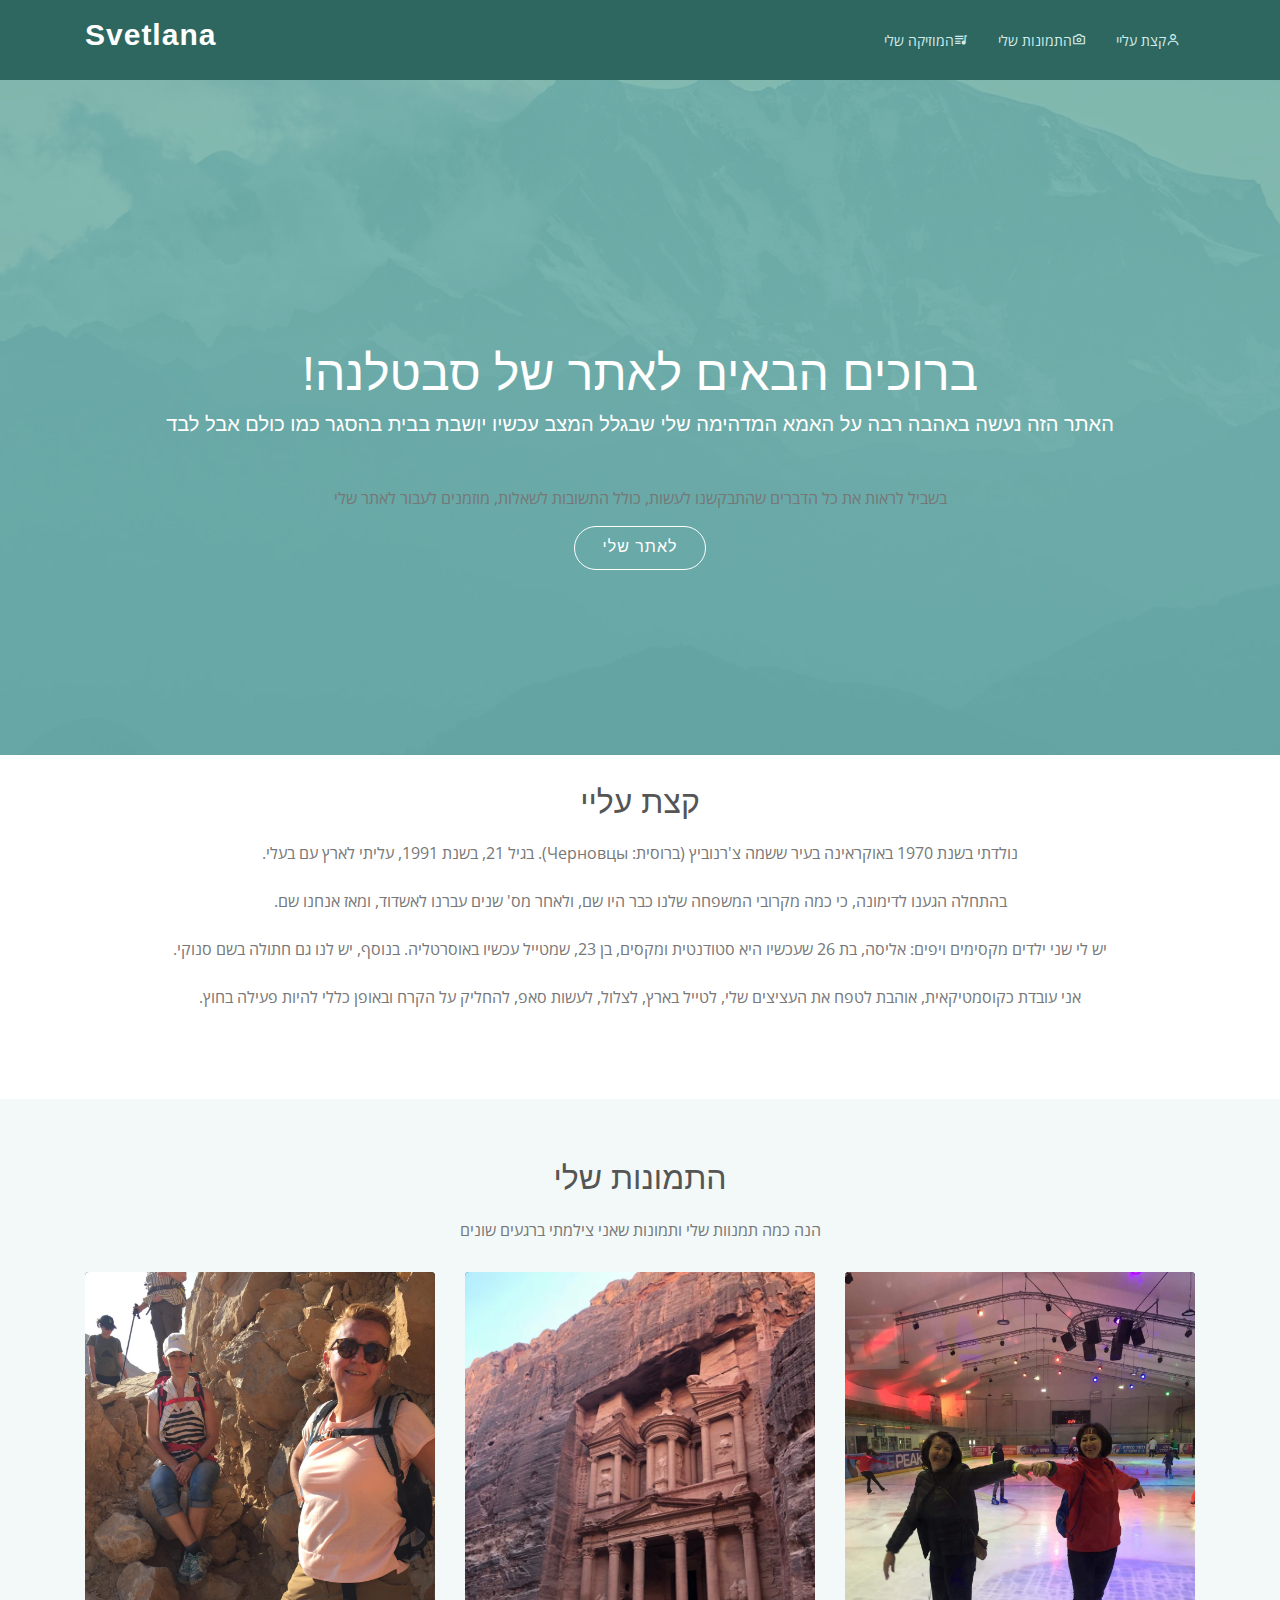
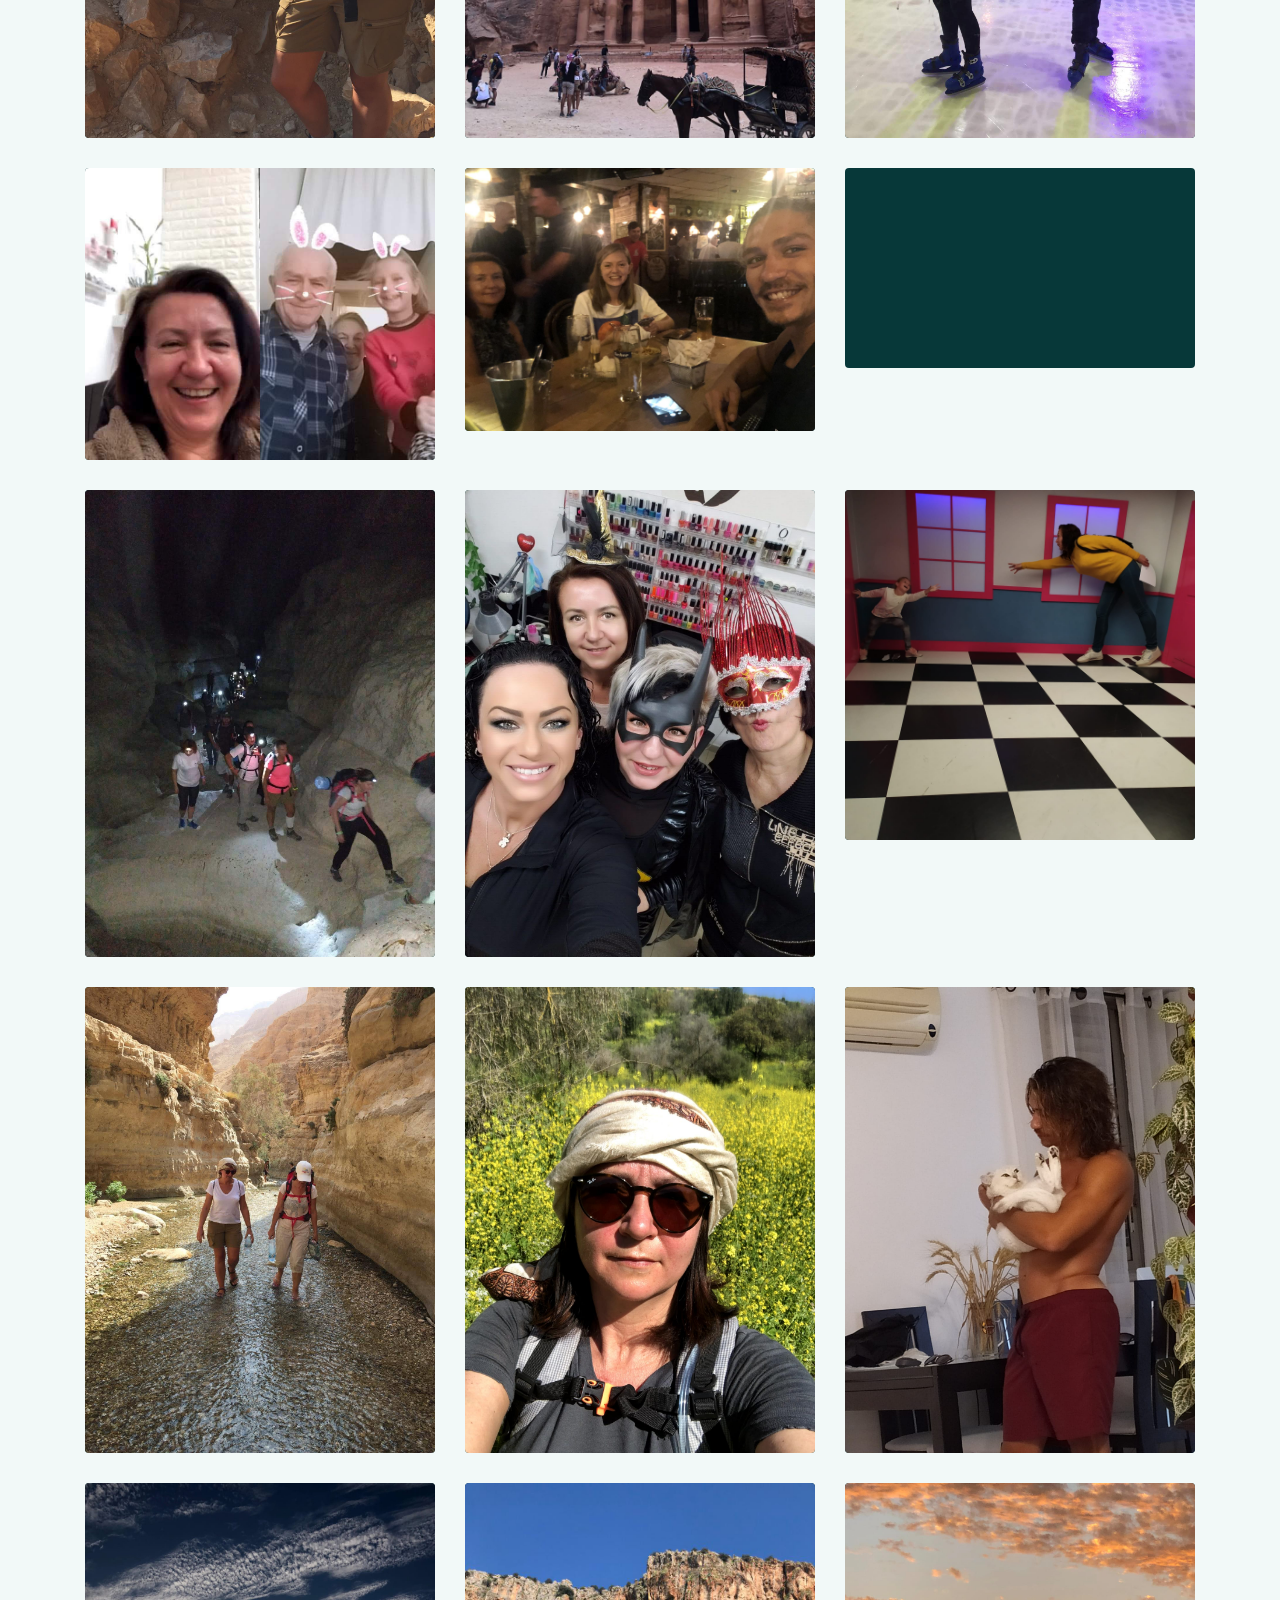
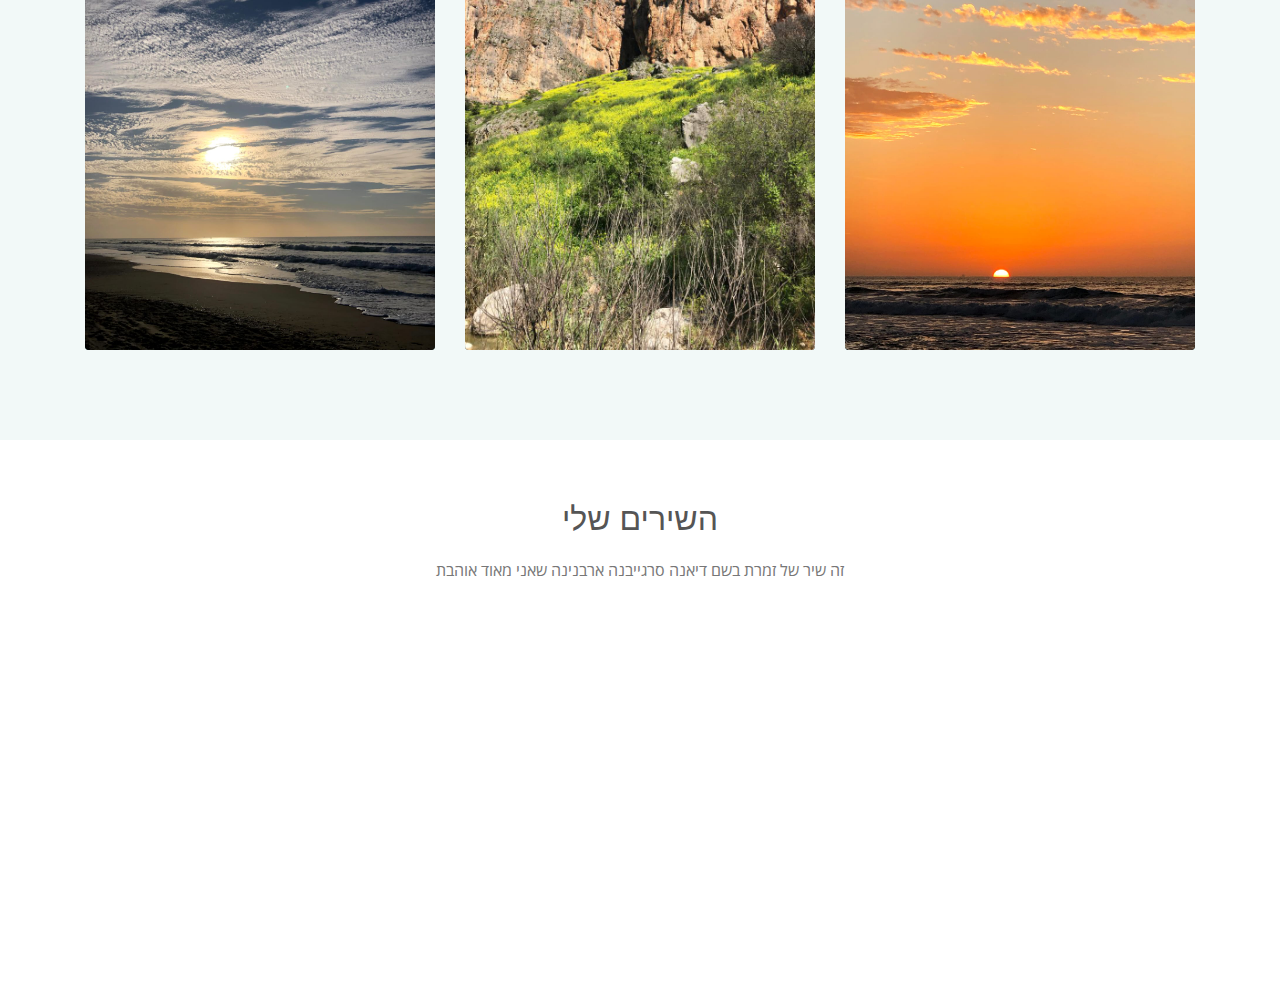
==== commit 4142f426: "Adding moms page" ====
--- a/index.html
+++ b/index.html
@@ -81,7 +81,7 @@
     <section id="photos" class="photos section-bg">
         <div class="container">
             <div class="section-title">
-                <h2>התמנות שלי</h2>
+                <h2>התמונות שלי</h2>
                 הנה כמה תמנוות שלי ותמונות שאני צילמתי ברגעים שונים
                 </p>
             </div>
@@ -248,7 +248,7 @@
     <section id="playlist" class="playlist">
         <div class="container">
             <div class="section-title">
-                <h2>שירים שלי</h2>
+                <h2>השירים שלי</h2>
                 <p>זה שיר של זמרת בשם דיאנה סרגייבנה ארבנינה שאני מאוד אוהבת</p>
             </div>
             <div class="row justify-content-center image">
